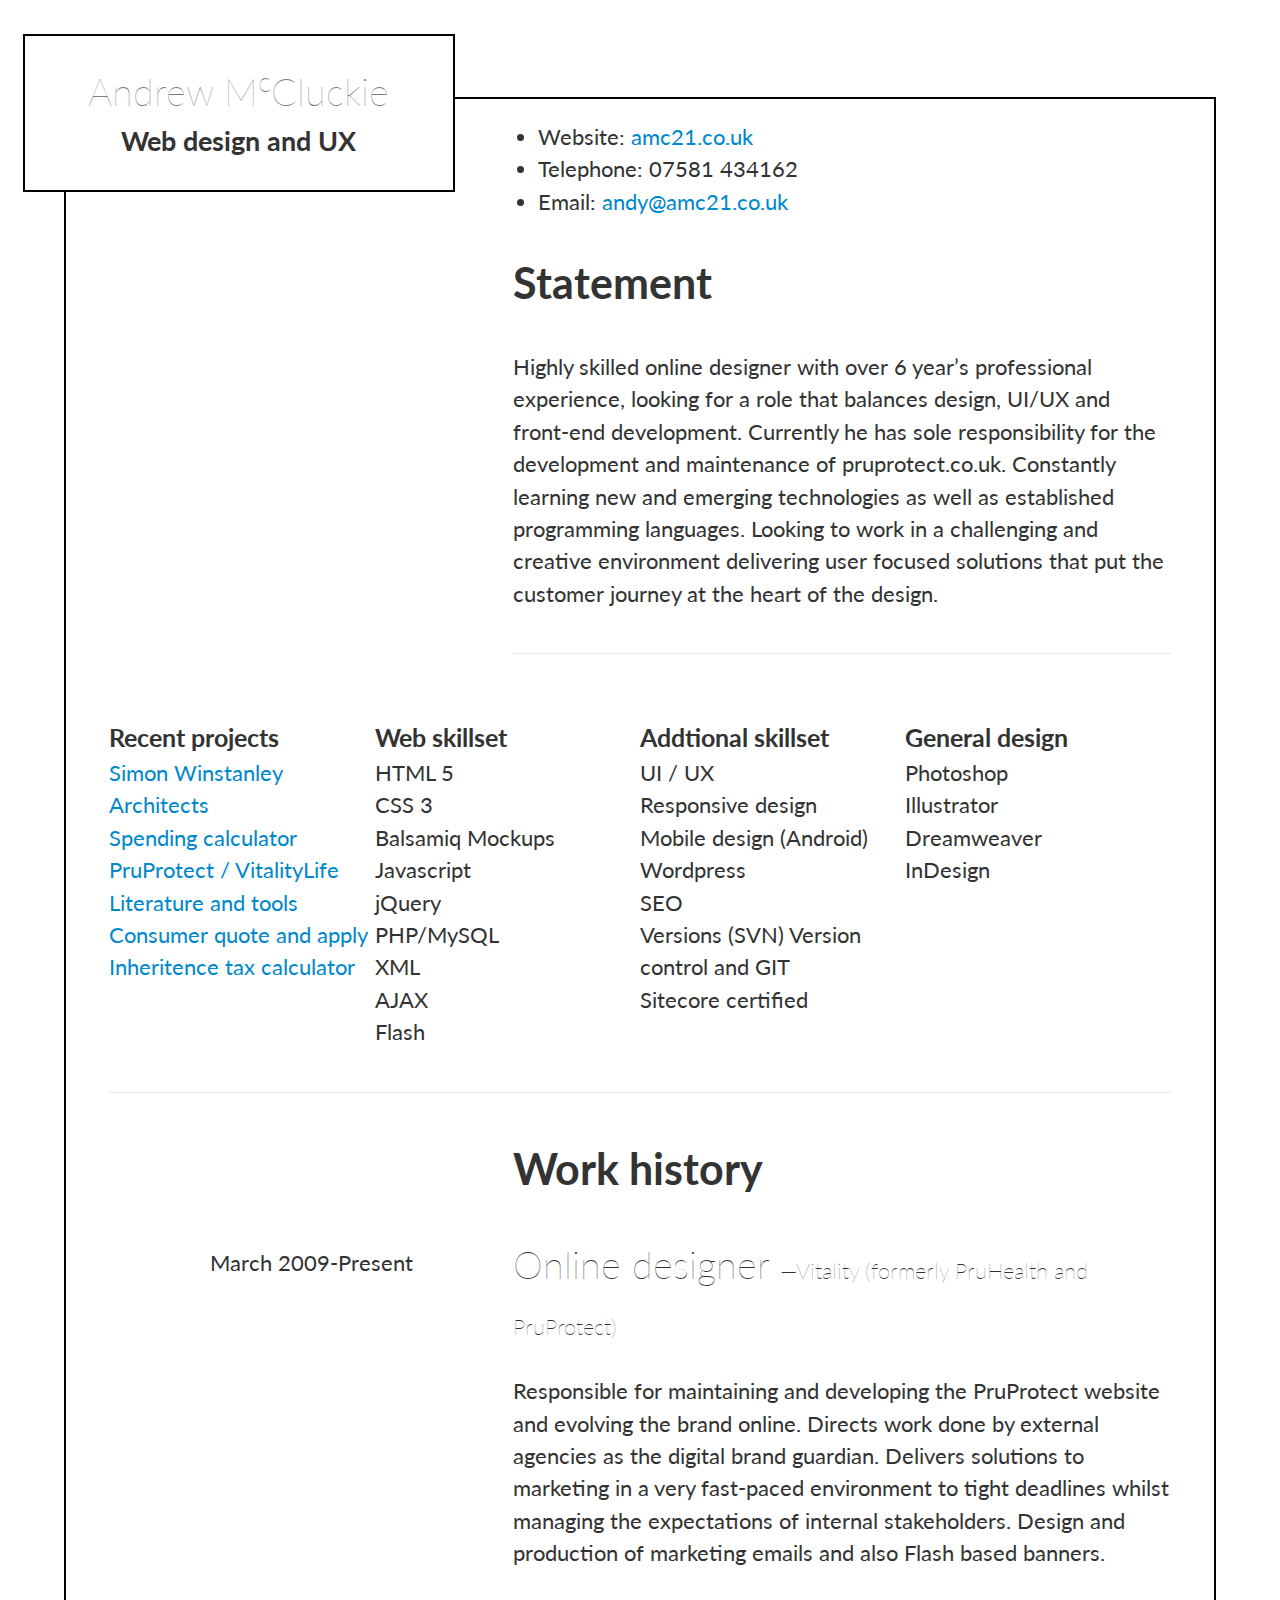
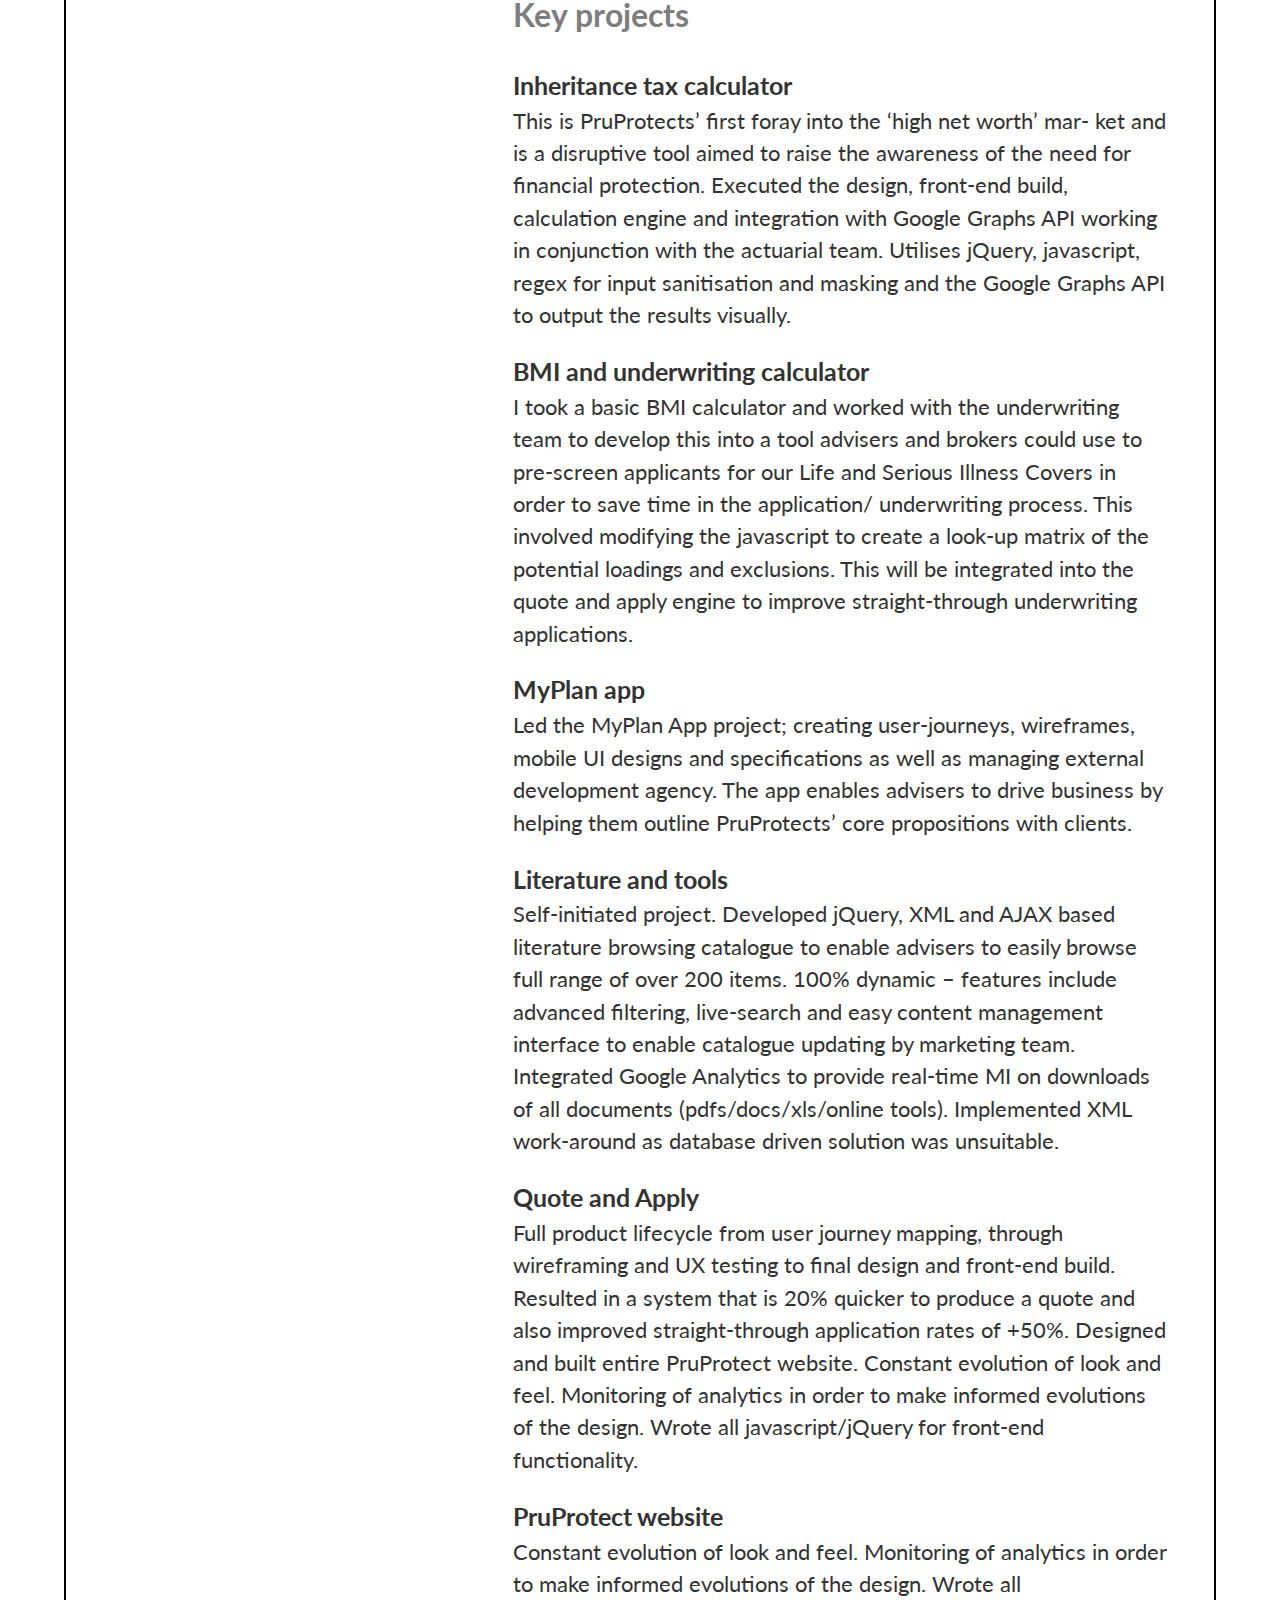
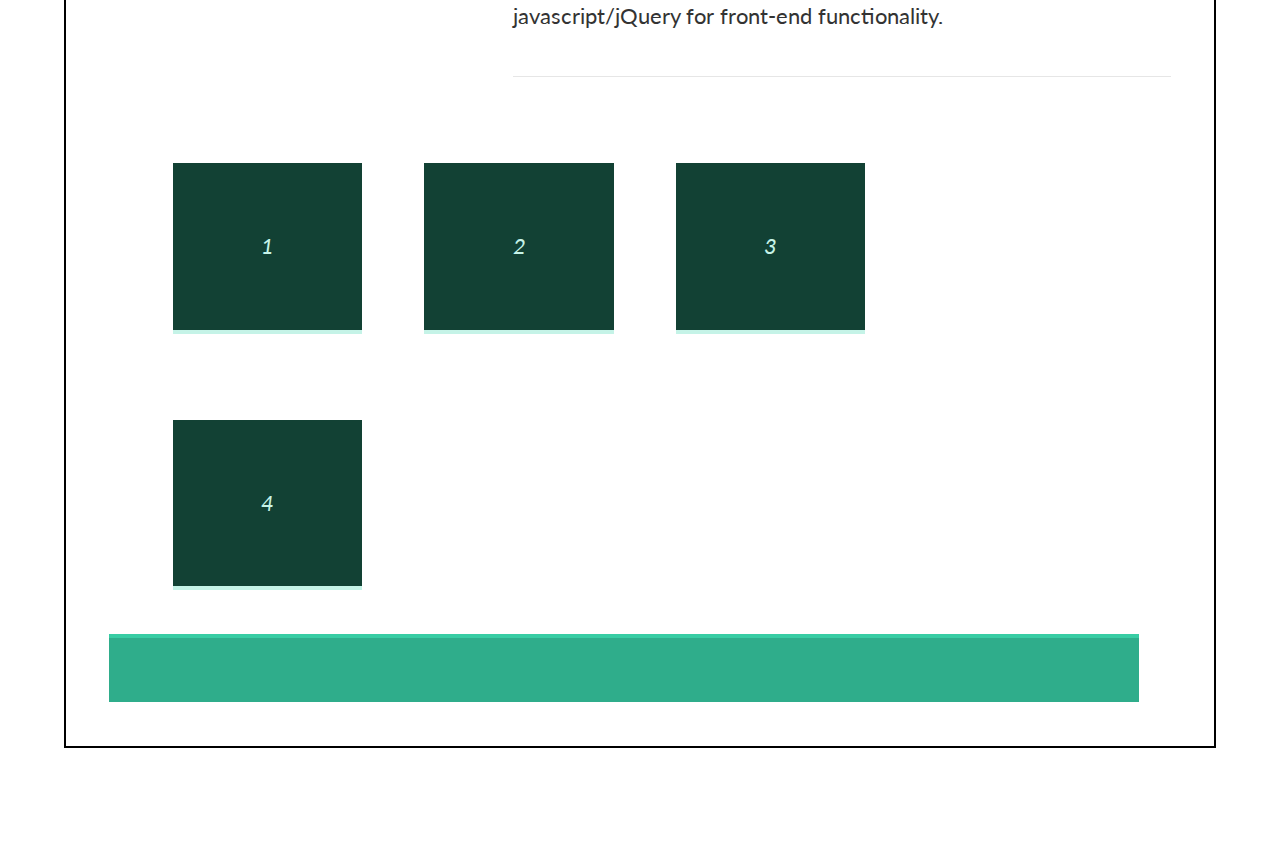
==== index.html @ 4faec01e "Init commit" ====
<!doctype html><html lang="en"><head><meta charset="utf-8" /><meta name="viewport" content="width=device-width, initial-scale=1.0" /><title>Andrew McCluckie</title><link rel="stylesheet" href="css/main.css" /></head><body><div class="wrapper">    <header>        <hgroup class="header-logo">            <h1>Andrew M<sup>c</sup>Cluckie</h1>            <h2>Web design and UX</h2>        </hgroup>        <hgroup class="header-contact">            <ul>                <li>Website: <a href="http://www.amc21.co.uk">amc21.co.uk</a></li>                <li>Telephone: 07581 434162</li>                <li>Email: <a href="mailto:andy@amc21.co.uk">andy@amc21.co.uk</a></li>            </ul>        </hgroup>    </header>        <article class="clearfix" id="main">            <article class="article-section" id="statement">            <h2>Statement</h2>            <p>Highly skilled online designer with over 6 year’s professional experience, looking for a role that balances design, UI/UX and front-end development. Currently he has sole responsibility forthe development and maintenance of pruprotect.co.uk. Constantly learning new and emerging technologies as well as established programming languages. Looking to work in a challenging and creative environment delivering user focused solutions that put the customer journey at the heart of the design.</p>        </article>        <!--END STATEMENT-->                <article class="article-section-full-width clearfix" id="skillset"> 			<section class="skillset-column">                <ul>                    <h3>Recent projects</h3>                    <li>                        <a href="http://simonwinstanley.com/">Simon Winstanley Architects</a>                    </li>                    <li>                        <a href="http://amc21.co.uk/spending_calculator/login.php">Spending calculator</a>                    </li>                    <li>                        <a href="pruprotect.co.uk/">PruProtect / VitalityLife</a>                    </li>                    <li>                        <a href="https://www.pruprotect.co.uk/adviser/support/literature/">Literature and tools</a>                    </li>                    <li>                        <a href="https://www.pruprotect.co.uk/PruProtectOnline/quote/">Consumer quote and apply</a>                    </li>                    <li>                        <a href="https://www.pruprotect.co.uk/iht-calculator/">Inheritence tax calculator</a>                    </li>                </ul>			</section>                        <section class="skillset-column">                <ul id="webskills">                   	<h3>Web skillset</h3>                    <li>HTML 5</li>                    <li>CSS 3</li>                    <li>Balsamiq Mockups</li>                    <li>Javascript</li>                    <li>jQuery</li>                    <li>PHP/MySQL</li>                    <li>XML</li>                    <li>AJAX</li>                    <li>Flash</li>                </ul>			</section>                                                            <section class="skillset-column">                <ul id="webskills">                   	<h3>Addtional skillset</h3>                    <li>UI / UX</li>                    <li>Responsive design</li>                    <li>Mobile design (Android)</li>                     <li>Wordpress</li>                    <li>SEO</li>                    <li>Versions (SVN) Version control and GIT</li>                     <li>Sitecore certified</li>                    </li>                </ul>			</section>            <section class="skillset-column">                <ul id="webskills">                   	<h3>General design</h3>                    <li>Photoshop</li>                    <li>Illustrator</li>                    <li>Dreamweaver</li>                    <li>InDesign</li>                 </ul>			</section>                    </article>        <!--END SKILLSET-->                <article class="article-section" id="work-history">        	<time>March 2009-Present</time>                    	<h2>Work history</h2>            <section>            	<h1>Online designer <small>&mdash;Vitality (formerly PruHealth and PruProtect)</small></h1>                <p>Responsible for maintaining and developing the PruProtect website and evolving the brand online. Directs work done by external agencies as the digital brand guardian. Deliverssolutions to marketing in a very fast-paced environment to tight deadlines whilst managing the expectations of internal stakeholders. Design and production of marketing emails and also Flash based banners.</p>			</section>                        <section>				<h2>Key projects</h2>                <h3>Inheritance tax calculator</h3>                <p>This is PruProtects’ first foray into the ‘high net worth’ mar- ket and is a disruptive tool aimed to raise the awareness of the need for financial protection. Executed the design, front-end build, calculation engine and integration with Google Graphs API working in conjunction with the actuarial team. Utilises jQuery, javascript, regex for input sanitisation and masking and the Google Graphs API to output the results visually.</p>             </section>                        <section>				<h3>BMI and underwriting calculator</h3>                <p>I took a basic BMI calculator and worked with the underwriting team to develop this into a tool advisers and brokers could use to pre-screen applicants for our Life and Serious Illness Covers in order to save time in the application/ underwriting process. This involved modifying the javascript to create a look-up matrix of the potential loadings and exclusions. This will be integrated into the quote and apply engine to improve straight-through underwriting applications.</p>            </section>                        <section>				<h3>MyPlan app</h3>                 <p>Led the MyPlan App project; creating user-journeys, wireframes, mobile UI designs and specifications as well as managing external development agency. The app enables advisers to drive business by helping them outline PruProtects’ core propositions with clients.</p>            </section>                        <section>				<h3>Literature and tools</h3>                <p>Self-initiated project. Developed jQuery, XML and AJAX based literature browsing catalogue to enable advisers to easily browse full range of over 200 items. 100% dynamic – features include advanced filtering, live-search and easy content management interface to enable catalogue updating by marketing team. Integrated Google Analytics to provide real-time MI on downloads of all documents (pdfs/docs/xls/online tools). Implemented XML work-around as database driven solution was unsuitable.</p>			</section>                        <section>				<h3>Quote and Apply</h3>                 <p>Full product lifecycle from user journey mapping, through wireframing and UX testing to final design and front-end build. Resulted in a system that is 20% quicker to produce a quote and also improved straight-through application rates of +50%.Designed and built entire PruProtect website. Constant evolution of look and feel. Monitoring of analytics in order to make informed evolutions of the design. Wrote all javascript/jQuery for front-end functionality.</p>			</section>            <section>				<h3>PruProtect website</h3>                 <p>Constant evolution of look and feel. Monitoring of analytics in order to make informed evolutions of the design. Wrote all javascript/jQuery for front-end functionality.</p>            </section>        </article>        <!--END WORK HISTORY-->            </article>        <div class="auxiliary">        <ol class="auxiliary-list">            <li class="aux-item">1</li>            <li class="aux-item">2</li>            <li class="aux-item">3</li>            <li class="aux-item">4</li>        </ol>    </div>    <div class="footer"></div></div></body></html>
---- css/main.css ----
@import url(https://fonts.googleapis.com/css?family=Lato:400,300,700,700italic,400italic);/*************************************** RESET *********************************/* {	box-sizing:border-box;	}.clearfix {  *zoom: 1;}.clearfix:before,.clearfix:after {  display: table;  content: "";  line-height: 0;}.clearfix:after {  clear: both;}.hide-text {  font: 0/0 a;  color: transparent;  text-shadow: none;  background-color: transparent;  border: 0;}.input-block-level {  display: block;  width: 100%;  min-height: 30px;  -webkit-box-sizing: border-box;  -moz-box-sizing: border-box;  box-sizing: border-box;}article,aside,details,figcaption,figure,footer,header,hgroup,nav,section {  display: block;}audio,canvas,video {  display: inline-block;  *display: inline;  *zoom: 1;}audio:not([controls]) {  display: none;}html {  font-size: 100%;  -webkit-text-size-adjust: 100%;  -ms-text-size-adjust: 100%;}a:focus {  outline: thin dotted #333;  outline: 5px auto -webkit-focus-ring-color;  outline-offset: -2px;}a:hover,a:active {  outline: 0;}sub,sup {  position: relative;  font-size: 75%;  line-height: 0;  vertical-align: baseline;}sup {  top: -0.5em;}sub {  bottom: -0.25em;}img {  max-width: 100%;  height: auto;  vertical-align: middle;  border: 0;  -ms-interpolation-mode: bicubic;}#map_canvas img {  max-width: none;}button,input,select,textarea {  margin: 0;  font-size: 100%;  vertical-align: middle;}button,input {  *overflow: visible;  line-height: normal;}button::-moz-focus-inner,input::-moz-focus-inner {  padding: 0;  border: 0;}button,input[type="button"],input[type="reset"],input[type="submit"] {  cursor: pointer;  -webkit-appearance: button;}input[type="search"] {  -webkit-box-sizing: content-box;  -moz-box-sizing: content-box;  box-sizing: content-box;  -webkit-appearance: textfield;}input[type="search"]::-webkit-search-decoration,input[type="search"]::-webkit-search-cancel-button {  -webkit-appearance: none;}textarea {  overflow: auto;  vertical-align: top;}body {  margin: 0;  font-family: Lato, Helvetica, Arial, sans-serif;  font-size: 100%;  line-height: 1.5;  color: #333333;  background: #fff;  -webkit-text-size-adjust: 100%; /* 2 */}a {  color: #0088cc;  text-decoration: none;}a:hover {  color: #005580;  text-decoration: underline;}a:active,a:hover {  outline: 0;}small {	font-size:80%;	}hr {  -moz-box-sizing: content-box;  box-sizing: content-box;  height: 0;}h1, h2, h3, h4 {	margin-top:0;}h1 {	font-size: 1.75rem; /* 28px */	font-weight:100;}	h1 small {		font-size:1rem;		}h2 {	font-size:2rem; /* 32 px */}p {	margin:0 0 1rem 0;	}.wrapper {	position:relative;	width:65rem;	margin:4.5rem auto;		border:2px solid #000;	padding:0 2rem 2rem 2rem;}header {	position:relative;	height:6rem; /* 96px */		}.header-logo {    background:#fff;    border:2px solid #000;    left: -4rem;    padding: 1.3em 1.5em;    position: absolute;    text-align: center;    top: -4rem;    width: 20rem;	z-index:100;}.header-contact {	margin-left:18rem;}.header-logo h1 {	font-size:1.75rem;		color:#7d7d7d;	margin:0;}.header-logo h2 {	font-size:1.25rem;		margin:0;}article.article-section {	width:62%;	float:right;	position:relative;}article.article-section-full-width {	width:100%;	float:right;}.article-content {	float:left;	width:56%;	padding:2rem 6% 4rem;	}.article-aside {	float:right;	width:26%;	padding:1.5rem 5% 3rem 0;	}.skillset-column ul {	padding-left:0;	list-style-type:none;	}article.article-section, article.article-section-full-width {	margin-bottom:2rem;	padding-bottom:1rem;	border-bottom:1px solid #E6E6E6;	}section h2 {	font-size:1.5rem;	color:#7d7d7d;}section h3 {	margin:0;	}.article-figure {	padding: 0 2%;	}.article-figure > img {	margin:1.5rem 0 0;	}.skillset-column {	width:25%;	float:left;}#work-history time {	position:absolute;	left:-14rem;	top:5.15rem;}.auxiliary-list {	margin:0;	padding: 0 0 0 6%;	}.auxiliary-list > li {	display:inline-block;	}.aux-item {	width:19%;	margin:2rem 5.6% 2rem 0;	padding:3.1rem 0;		background: none repeat scroll 0 0 #124134;    border-bottom: 0.2em solid #C5F3E7;    color: #C5F3E7;    font-style: italic;	text-align:center;}.footer {	width:97%;	padding:3rem 0 0 3%;	background: none repeat scroll 0 0 #2FAD8B;    border-top: 0.2rem solid #38CDA4;	}@media screen and (max-width: 43em) {	.wrapper {		margin-top:10rem;		}		.header-logo {		width:110%;		position:relative;		top:-9rem;			left:-10%;		margin-right:-10%;		display:block;	}}@media screen and (max-width: 55em) {	html {font-size:80%;}	}@media screen and (min-width: 65em) {	html {font-size:115%;}	}@media screen and (min-width: 75em) {	html {font-size:135%;}	}@media screen and (max-width: 92em) {	.wrapper {		width:90%		}}
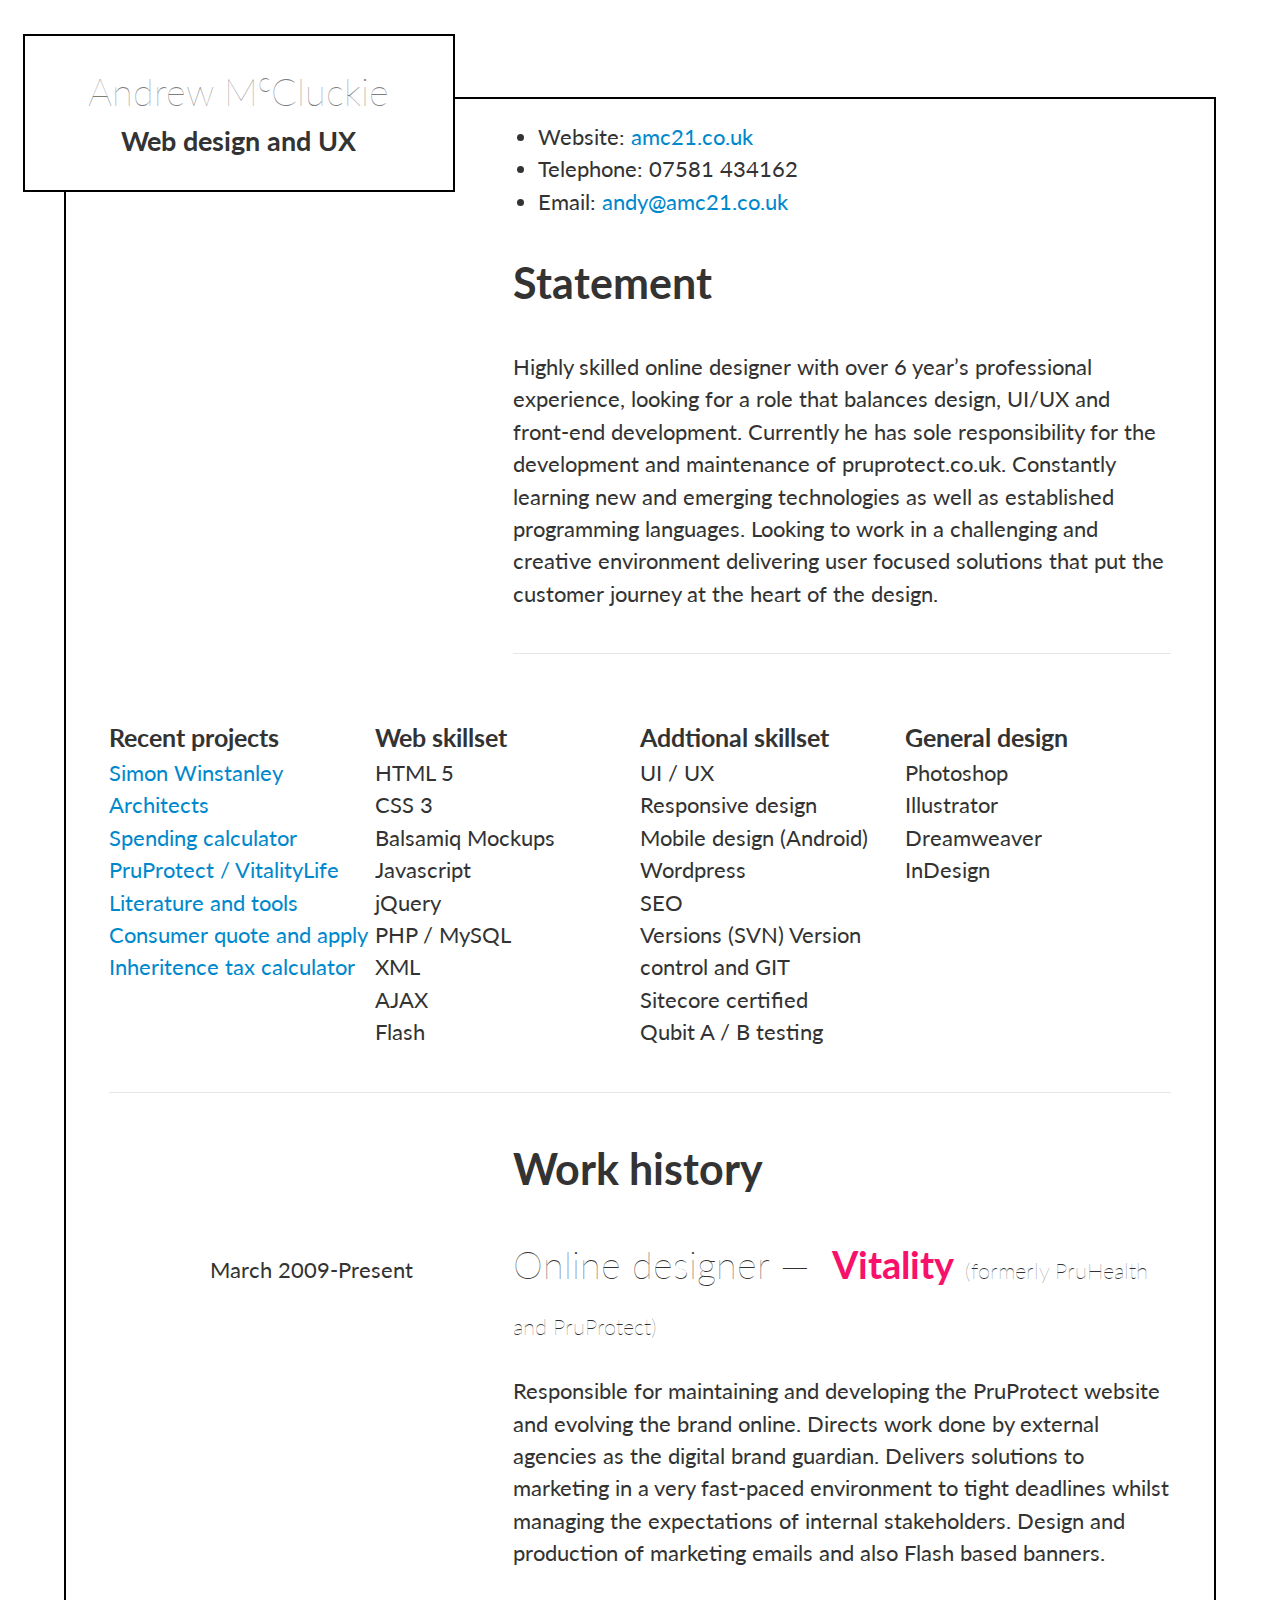
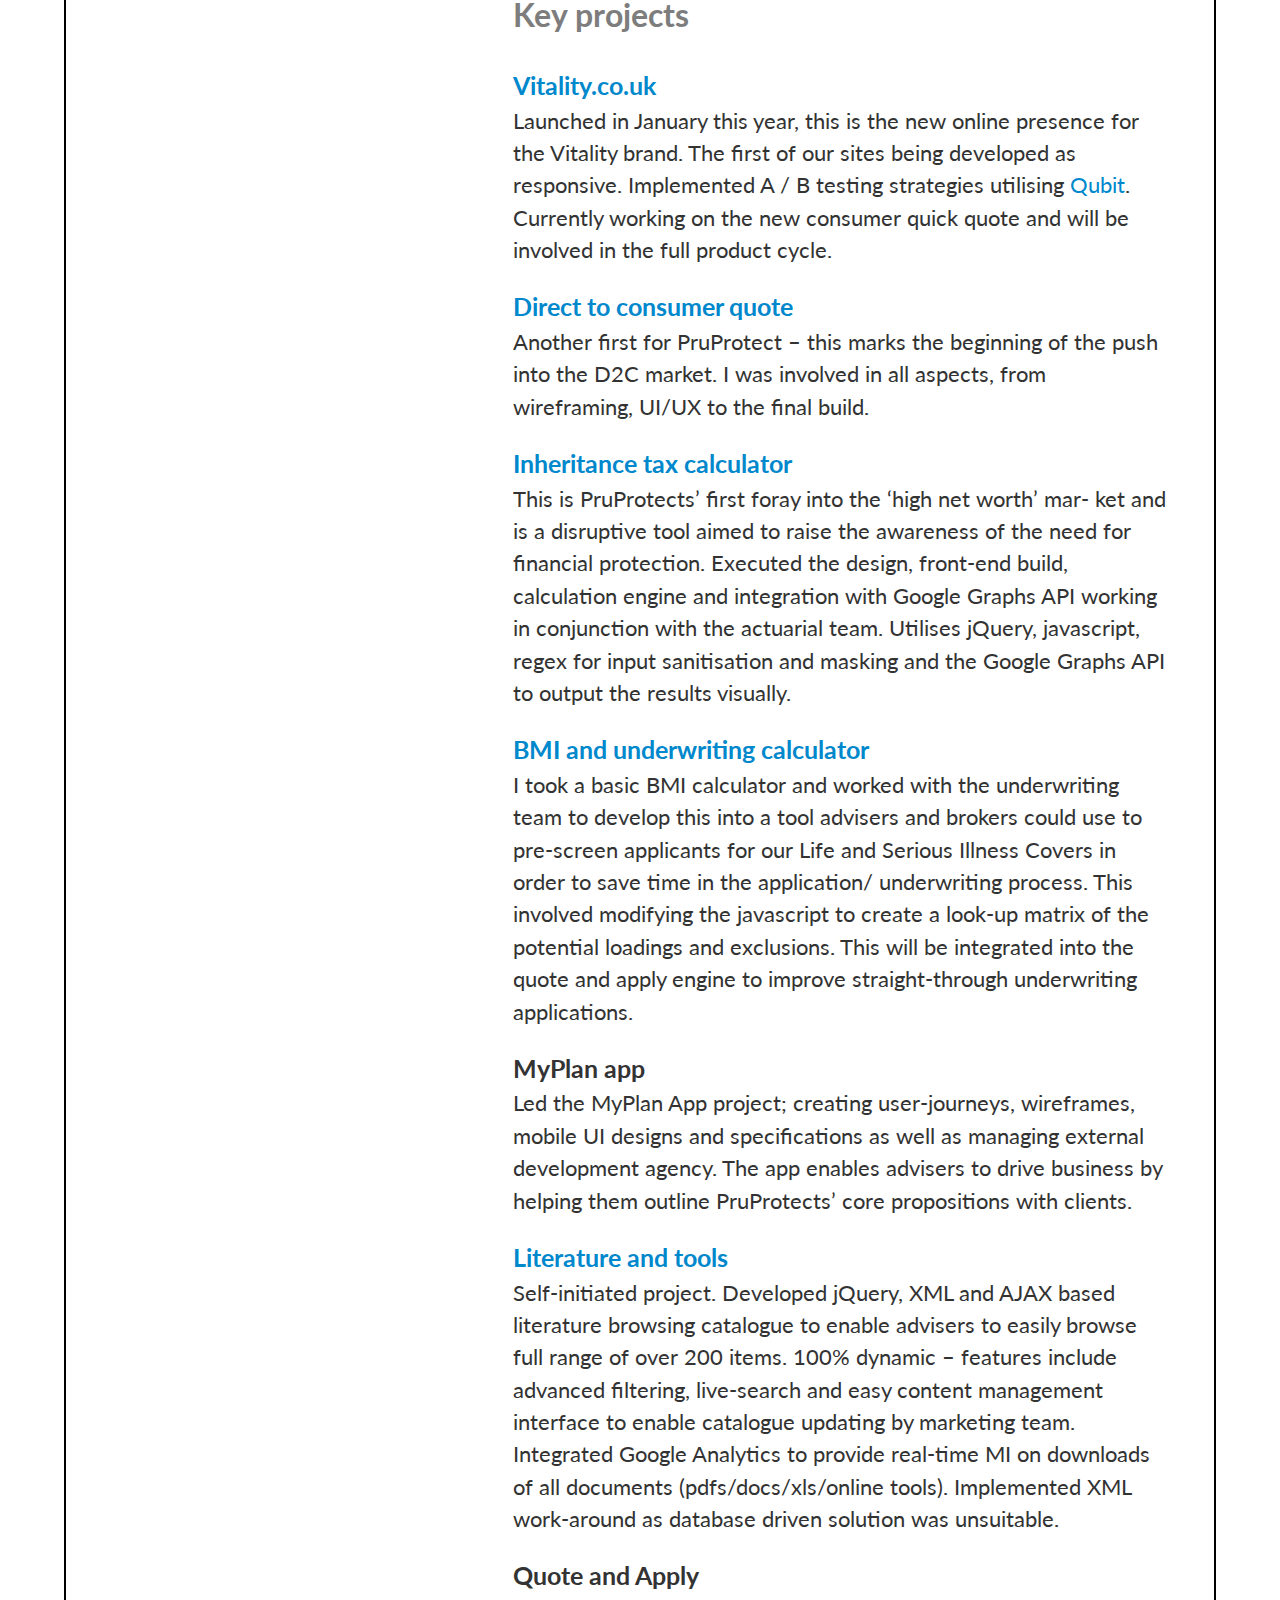
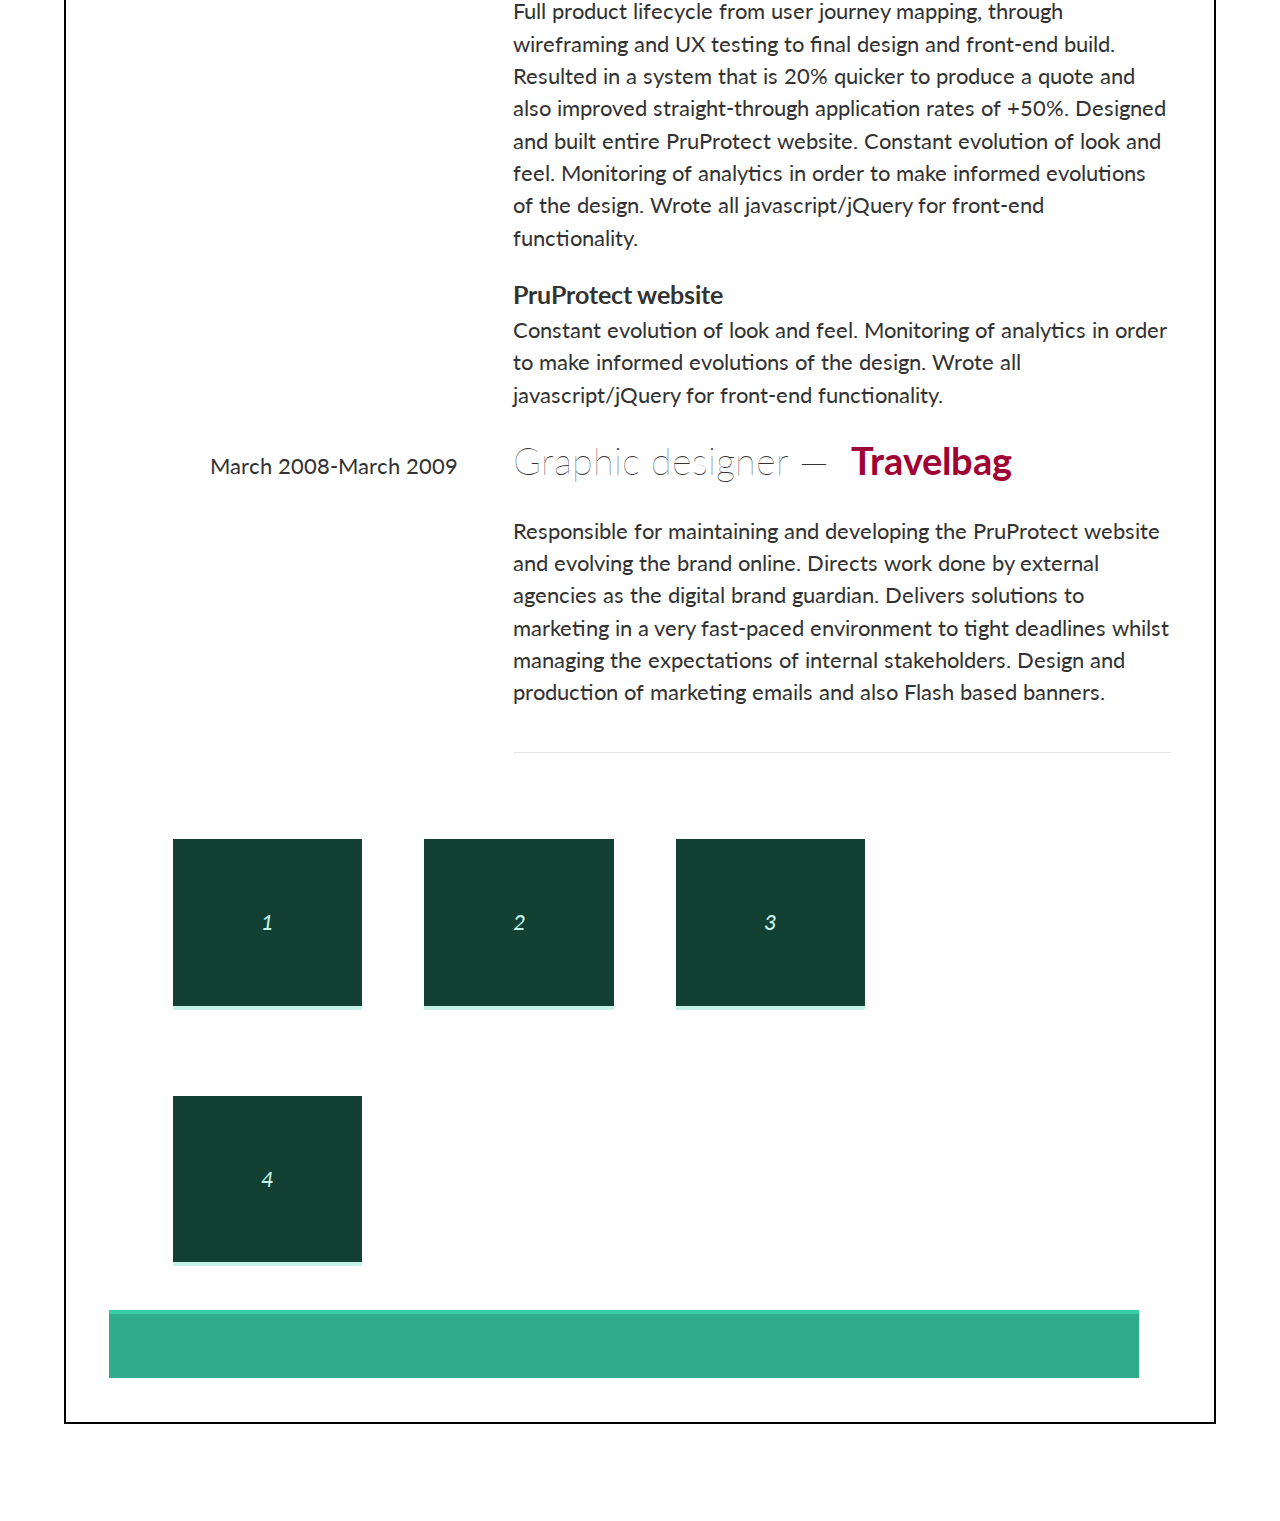
==== commit 892bbe61: "Updated styles" ====
--- a/index.html
+++ b/index.html
@@ -64,7 +64,7 @@
                     <li>Balsamiq Mockups</li>                     <li>Javascript</li>                     <li>jQuery</li>-                    <li>PHP/MySQL</li>+                    <li>PHP / MySQL</li>                     <li>XML</li>                     <li>AJAX</li>                     <li>Flash</li>@@ -82,7 +82,7 @@
                     <li>SEO</li>                     <li>Versions (SVN) Version control and GIT</li>                      <li>Sitecore certified</li>-                    </li>+                    <li>Qubit A / B testing</li>                 </ul> 			</section>             <section class="skillset-column">@@ -100,45 +100,62 @@
         <!--END SKILLSET-->                  <article class="article-section" id="work-history">-        	<time>March 2009-Present</time>                      	<h2>Work history</h2>-            <section>-            	<h1>Online designer <small>&mdash;Vitality (formerly PruHealth and PruProtect)</small></h1>+            <section class="job-entry">+        		<time>March 2009-Present</time>+            	<h1>Online designer &mdash; &nbsp;<span class="highlight vitality">Vitality</span> <small>(formerly PruHealth and PruProtect)</small></h1>+                <p>Responsible for maintaining and developing the PruProtect website and evolving the brand online. Directs work done by external agencies as the digital brand guardian. Delivers+solutions to marketing in a very fast-paced environment to tight deadlines whilst managing the expectations of internal stakeholders. Design and production of marketing emails and also Flash based banners.</p>+                <h2>Key projects</h2>+                <section class="job-project">+					<h3><a href="http://vitality.co.uk/">Vitality.co.uk</a></h3>+                    <p>Launched in January this year, this is the new online presence for the Vitality brand. The first of our sites being developed as responsive. Implemented A / B testing strategies utilising <a href="http://qubitproducts.com/">Qubit</a>. Currently working on the new consumer quick quote and will be involved in the full product cycle.</p>+				</section>                +                +                <section class="job-project">+					<h3><a href="https://www.pruprotect.co.uk/PruProtectOnline/quote/">Direct to consumer quote</a></h3>+                    <p>Another first for PruProtect – this marks the beginning of the push into the D2C market. I was involved in all aspects, from wireframing, UI/UX to the final build. </p>+				</section>+                                +                <section class="job-project">+                    <h3><a href="http://www.pruprotect.co.uk/iht_calculator/">Inheritance tax calculator</a></h3>+                    <p>This is PruProtects’ first foray into the ‘high net worth’ mar- ket and is a disruptive tool aimed to raise the awareness of the need for financial protection. Executed the design, front-end build, calculation engine and integration with Google Graphs API working in conjunction with the actuarial team. Utilises jQuery, javascript, regex for input sanitisation and masking and the Google Graphs API to output the results visually.</p> +                </section>+                +                <section class="job-project">+                    <h3><a href="https://www.pruprotect.co.uk/bmi_calculator/">BMI and underwriting calculator</a></h3>+                    <p>I took a basic BMI calculator and worked with the underwriting team to develop this into a tool advisers and brokers could use to pre-screen applicants for our Life and Serious Illness Covers in order to save time in the application/ underwriting process. This involved modifying the javascript to create a look-up matrix of the potential loadings and exclusions. This will be integrated into the quote and apply engine to improve straight-through underwriting applications.</p>+                </section>+                +                <section class="job-project">+                    <h3>MyPlan app</h3> +                    <p>Led the MyPlan App project; creating user-journeys, wireframes, mobile UI designs and specifications as well as managing external development agency. The app enables advisers to drive business by helping them outline PruProtects’ core propositions with clients.</p>+                </section>+                +                <section class="job-project">+                    <h3><a href="https://www.pruprotect.co.uk/adviser/literature_and_tools/">Literature and tools</a></h3>+                    <p>Self-initiated project. Developed jQuery, XML and AJAX based literature browsing catalogue to enable advisers to easily browse full range of over 200 items. 100% dynamic – features include advanced filtering, live-search and easy content management interface to enable catalogue updating by marketing team. Integrated Google Analytics to provide real-time MI on downloads of all documents (pdfs/docs/xls/online tools). Implemented XML work-around as database driven solution was unsuitable.</p>+                </section>+                +                <section class="job-project">+                    <h3>Quote and Apply</h3> +                    <p>Full product lifecycle from user journey mapping, through wireframing and UX testing to final design and front-end build. Resulted in a system that is 20% quicker to produce a quote and also improved straight-through application rates of +50%.+    Designed and built entire PruProtect website. Constant evolution of look and feel. Monitoring of analytics in order to make informed evolutions of the design. Wrote all javascript/jQuery for front-end functionality.</p>+                </section>+                <section class="job-project">+                    <h3>PruProtect website</h3> +                    <p>Constant evolution of look and feel. Monitoring of analytics in order to make informed evolutions of the design. Wrote all javascript/jQuery for front-end functionality.</p>+                </section>+			</section>+            <!--END VITALITY-->+            <section class="job-entry">+        		<time>March 2008-March 2009</time>+            	<h1>Graphic designer &mdash; &nbsp;<span class="highlight travelbag">Travelbag</span></h1>                 <p>Responsible for maintaining and developing the PruProtect website and evolving the brand online. Directs work done by external agencies as the digital brand guardian. Delivers solutions to marketing in a very fast-paced environment to tight deadlines whilst managing the expectations of internal stakeholders. Design and production of marketing emails and also Flash based banners.</p> 			</section>-            -            <section>-				<h2>Key projects</h2>-                <h3>Inheritance tax calculator</h3>-                <p>This is PruProtects’ first foray into the ‘high net worth’ mar- ket and is a disruptive tool aimed to raise the awareness of the need for financial protection. Executed the design, front-end build, calculation engine and integration with Google Graphs API working in conjunction with the actuarial team. Utilises jQuery, javascript, regex for input sanitisation and masking and the Google Graphs API to output the results visually.</p> -            </section>-            -            <section>-				<h3>BMI and underwriting calculator</h3>-                <p>I took a basic BMI calculator and worked with the underwriting team to develop this into a tool advisers and brokers could use to pre-screen applicants for our Life and Serious Illness Covers in order to save time in the application/ underwriting process. This involved modifying the javascript to create a look-up matrix of the potential loadings and exclusions. This will be integrated into the quote and apply engine to improve straight-through underwriting applications.</p>-            </section>-            -            <section>-				<h3>MyPlan app</h3> -                <p>Led the MyPlan App project; creating user-journeys, wireframes, mobile UI designs and specifications as well as managing external development agency. The app enables advisers to drive business by helping them outline PruProtects’ core propositions with clients.</p>-            </section>-            -            <section>-				<h3>Literature and tools</h3>-                <p>Self-initiated project. Developed jQuery, XML and AJAX based literature browsing catalogue to enable advisers to easily browse full range of over 200 items. 100% dynamic – features include advanced filtering, live-search and easy content management interface to enable catalogue updating by marketing team. Integrated Google Analytics to provide real-time MI on downloads of all documents (pdfs/docs/xls/online tools). Implemented XML work-around as database driven solution was unsuitable.</p>-			</section>-            -            <section>-				<h3>Quote and Apply</h3> -                <p>Full product lifecycle from user journey mapping, through wireframing and UX testing to final design and front-end build. Resulted in a system that is 20% quicker to produce a quote and also improved straight-through application rates of +50%.-Designed and built entire PruProtect website. Constant evolution of look and feel. Monitoring of analytics in order to make informed evolutions of the design. Wrote all javascript/jQuery for front-end functionality.</p>-			</section>-            <section>-				<h3>PruProtect website</h3> -                <p>Constant evolution of look and feel. Monitoring of analytics in order to make informed evolutions of the design. Wrote all javascript/jQuery for front-end functionality.</p>-            </section>+         </article>         <!--END WORK HISTORY-->         --- a/css/main.css
+++ b/css/main.css
@@ -183,6 +183,18 @@
 	margin:0 0 1rem 0;	 } +.highlight {+	font-weight:bold;	+}++.highlight.vitality {+	color:#f8116a;	+}++.highlight.travelbag {+	color:#9f0234;	+}+ .wrapper { 	position:relative; 	width:65rem;@@ -220,13 +232,13 @@
 	font-size:1.25rem;	 	margin:0; }-article.article-section {+.article-section { 	width:62%; 	float:right; 	position:relative; } -article.article-section-full-width {+.article-section-full-width { 	width:100%; 	float:right; }@@ -246,7 +258,7 @@
 	padding-left:0; 	list-style-type:none;	 }-article.article-section, article.article-section-full-width {+.article-section, .article-section-full-width { 	margin-bottom:2rem; 	padding-bottom:1rem; 	border-bottom:1px solid #E6E6E6;	@@ -260,6 +272,10 @@
 	margin:0;	 } +.job-entry {+	position:relative;	+}+ .article-figure { 	padding: 0 2%;	 }@@ -275,7 +291,7 @@
 #work-history time { 	position:absolute; 	left:-14rem;-	top:5.15rem;+	top:0.8rem; }  .auxiliary-list {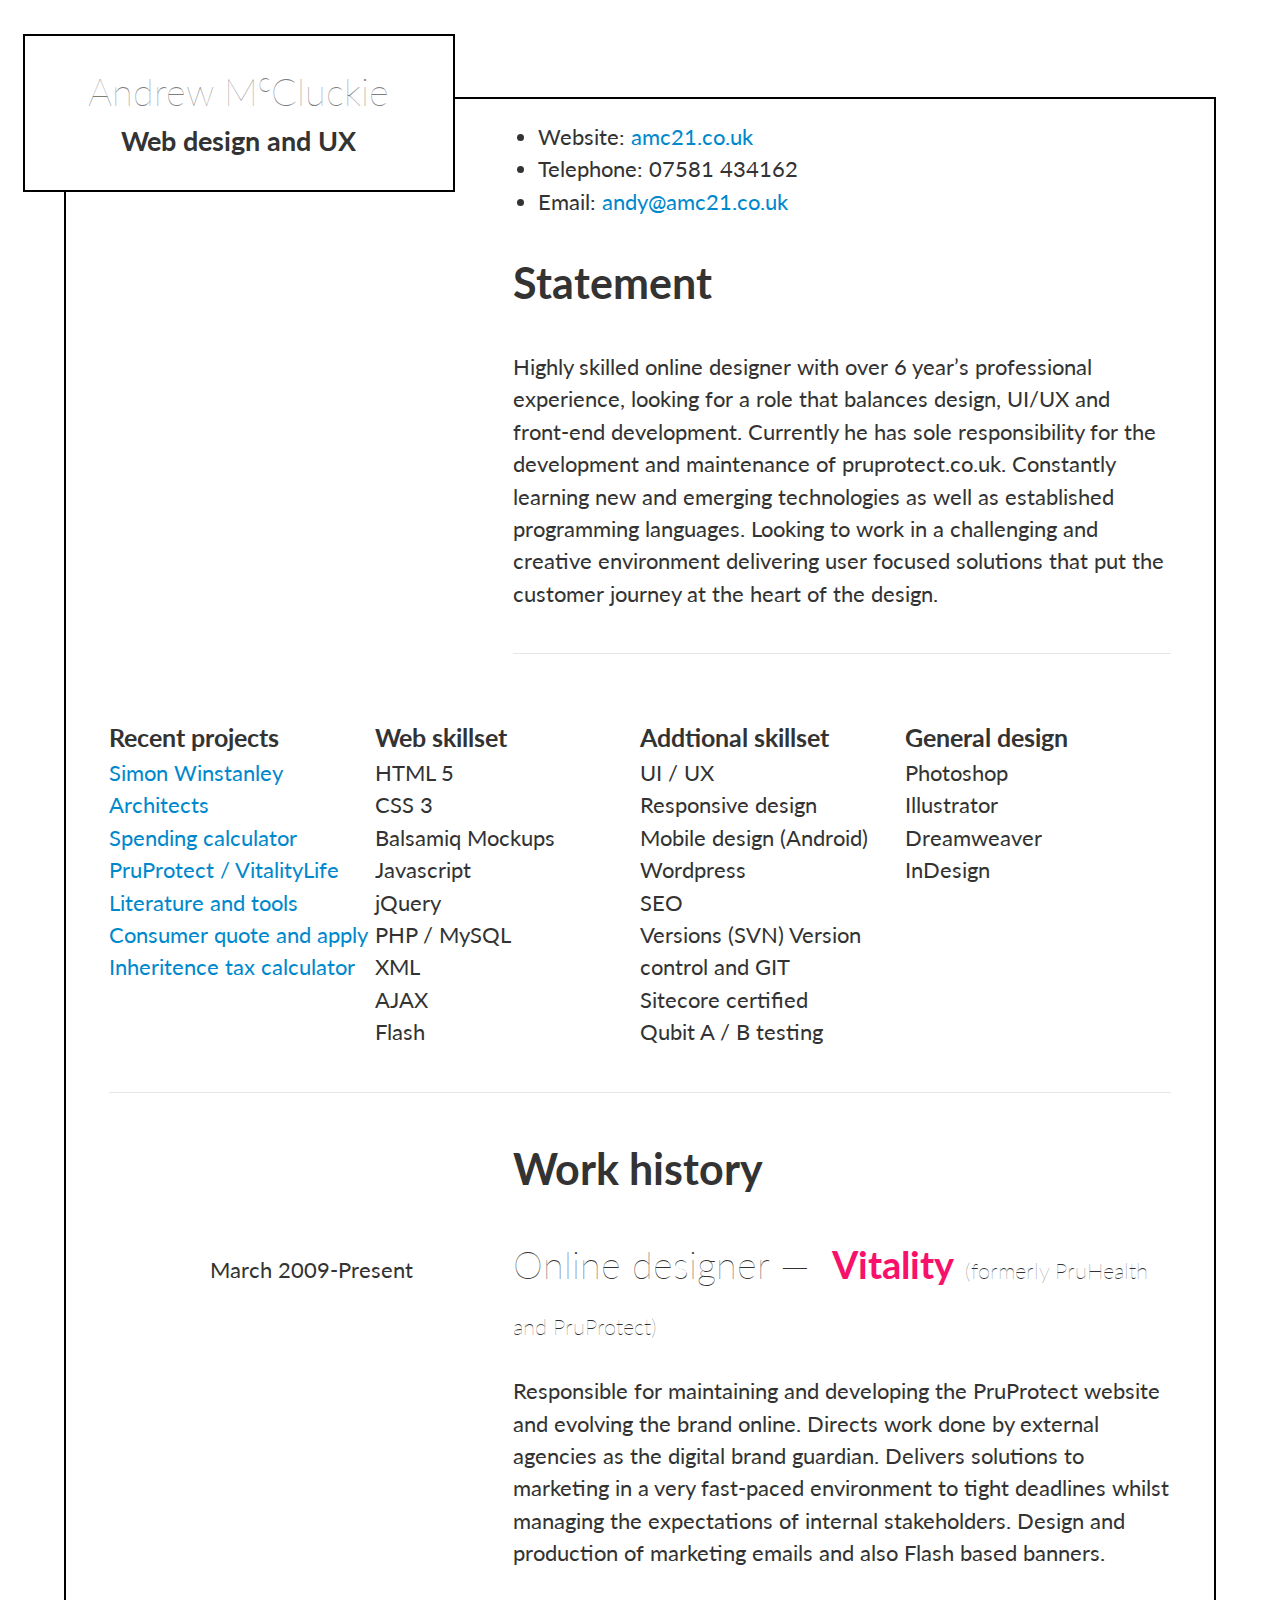
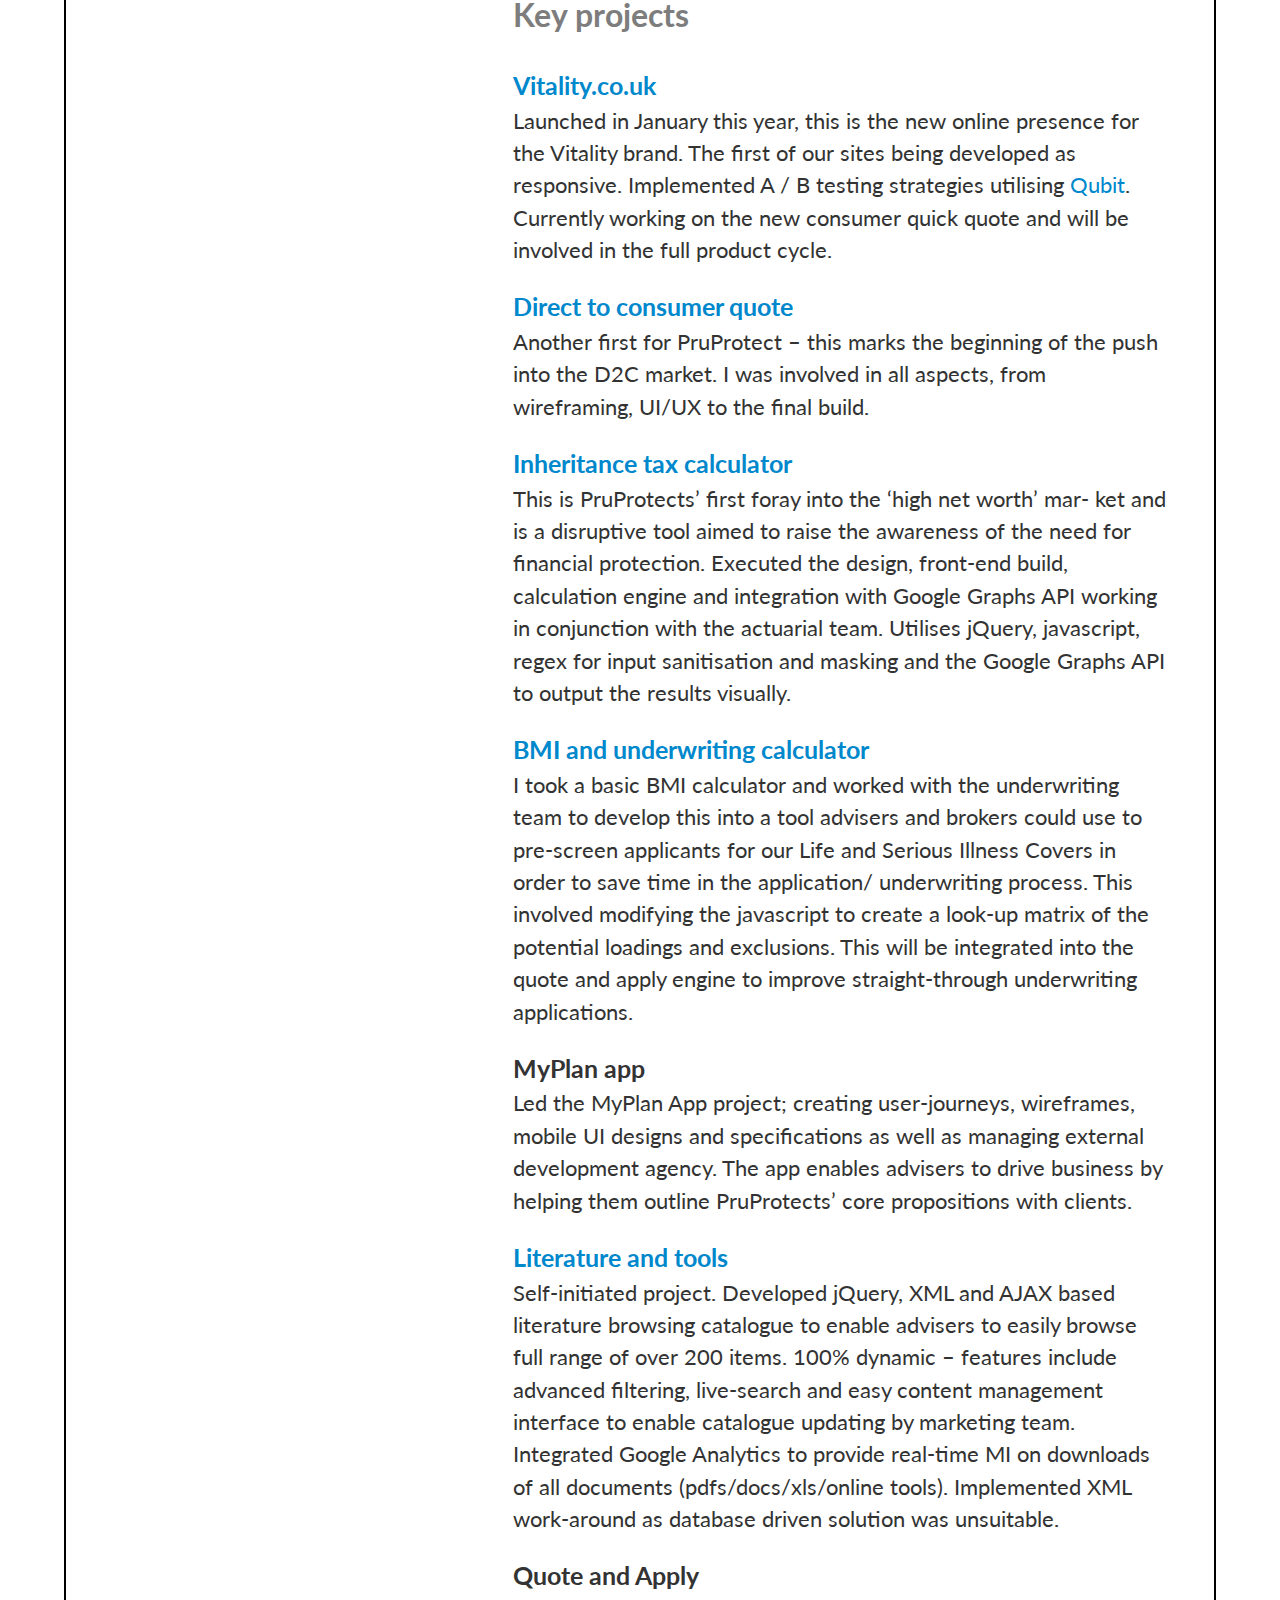
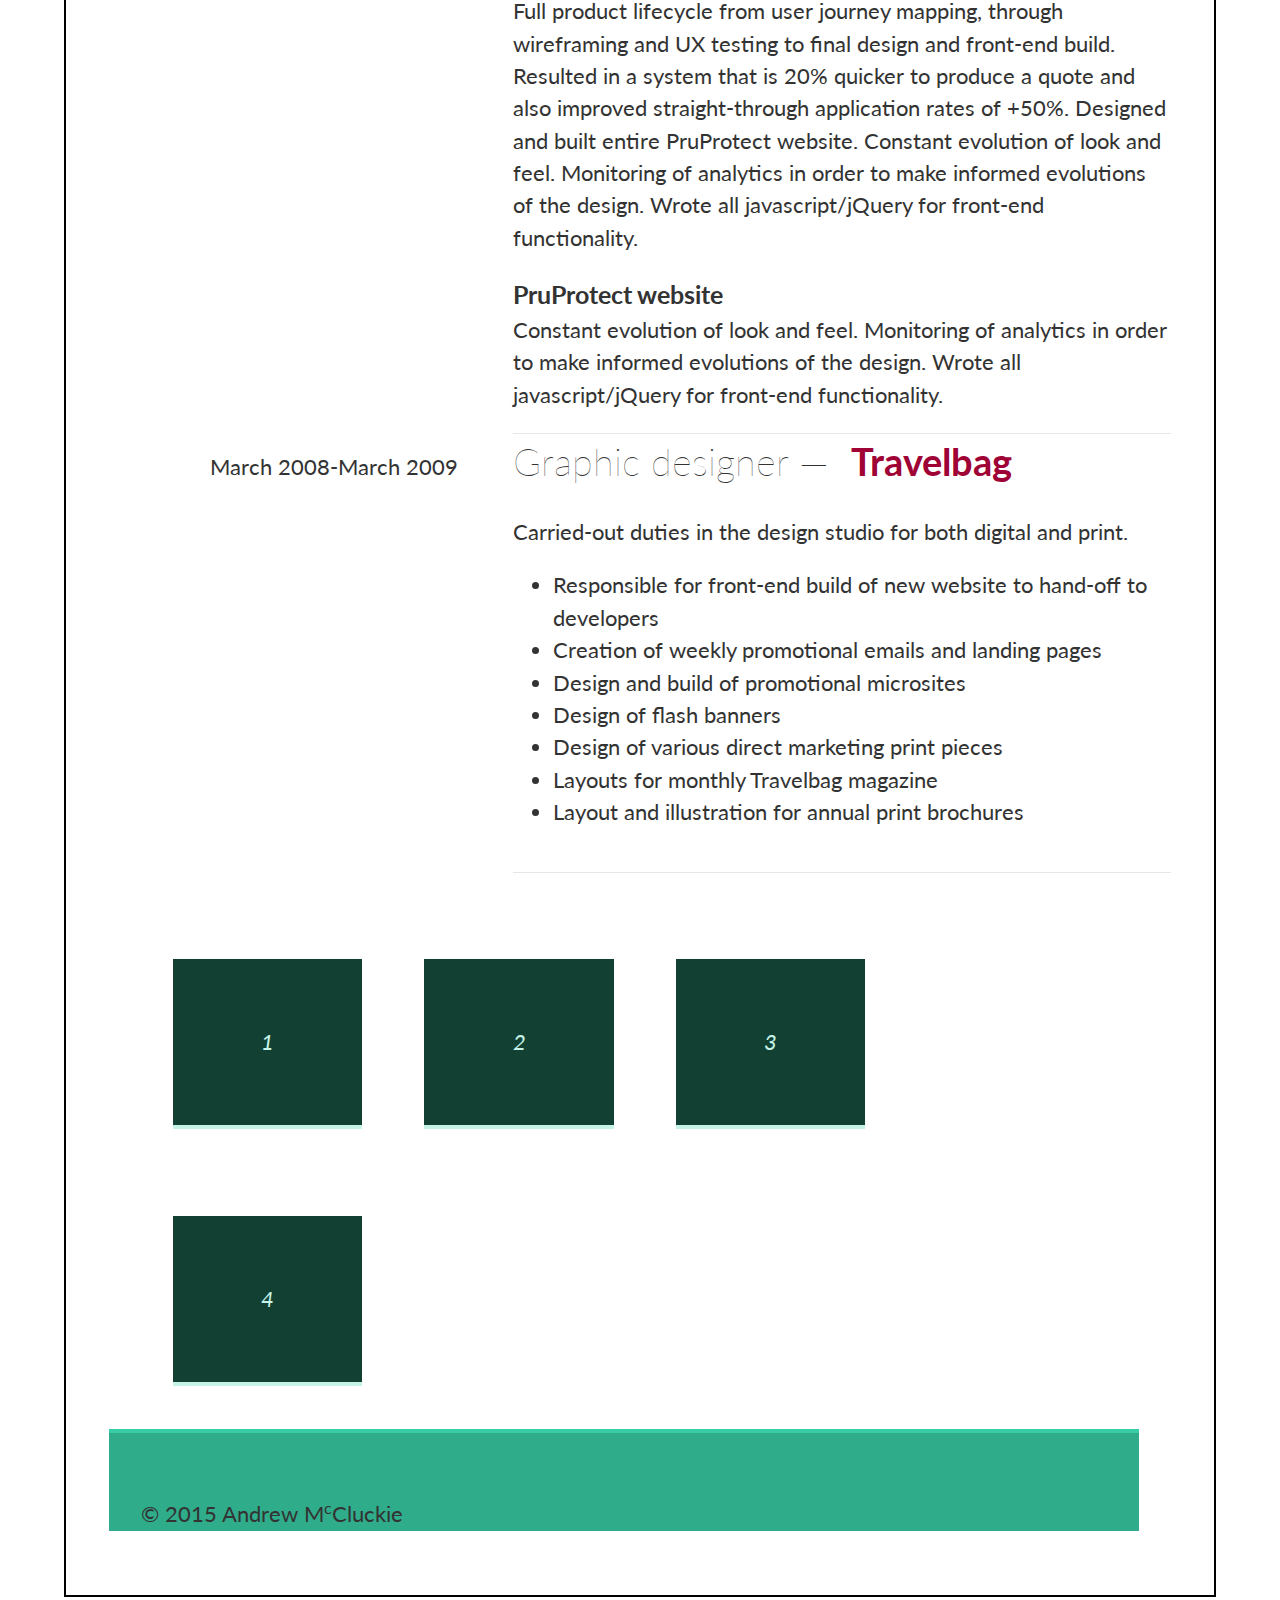
==== commit 518bdb44: "~Updated work <sections>" ====
--- a/index.html
+++ b/index.html
@@ -152,8 +152,16 @@
             <section class="job-entry">         		<time>March 2008-March 2009</time>             	<h1>Graphic designer &mdash; &nbsp;<span class="highlight travelbag">Travelbag</span></h1>-                <p>Responsible for maintaining and developing the PruProtect website and evolving the brand online. Directs work done by external agencies as the digital brand guardian. Delivers-solutions to marketing in a very fast-paced environment to tight deadlines whilst managing the expectations of internal stakeholders. Design and production of marketing emails and also Flash based banners.</p>+                <p>Carried-out duties in the design studio for both digital and print.</p>+                <ul>+                	<li>Responsible for front-end build of new website to hand-off to developers</li>+					<li>Creation of weekly promotional emails and landing pages</li>+					<li>Design and build of promotional microsites</li>+					<li>Design of flash banners</li>+					<li>Design of various direct marketing print pieces</li>+					<li>Layouts for monthly Travelbag magazine </li>+					<li>Layout and illustration for annual print brochures </li>+                </ul> 			</section>          </article>@@ -169,7 +177,9 @@
             <li class="aux-item">4</li>         </ol>     </div>-    <div class="footer"></div>+    <div class="footer">+    	<p id="copyright_notice">&copy; <span id="copy_year">2015</span> Andrew M<sup>c</sup>Cluckie</p>+    </div> </div> </body> </html>--- a/css/main.css
+++ b/css/main.css
@@ -274,6 +274,11 @@
  .job-entry { 	position:relative;	+	border-bottom:1px solid #e6e6e6+}++.job-entry:last-child {+	border-bottom:0;	 }  .article-figure {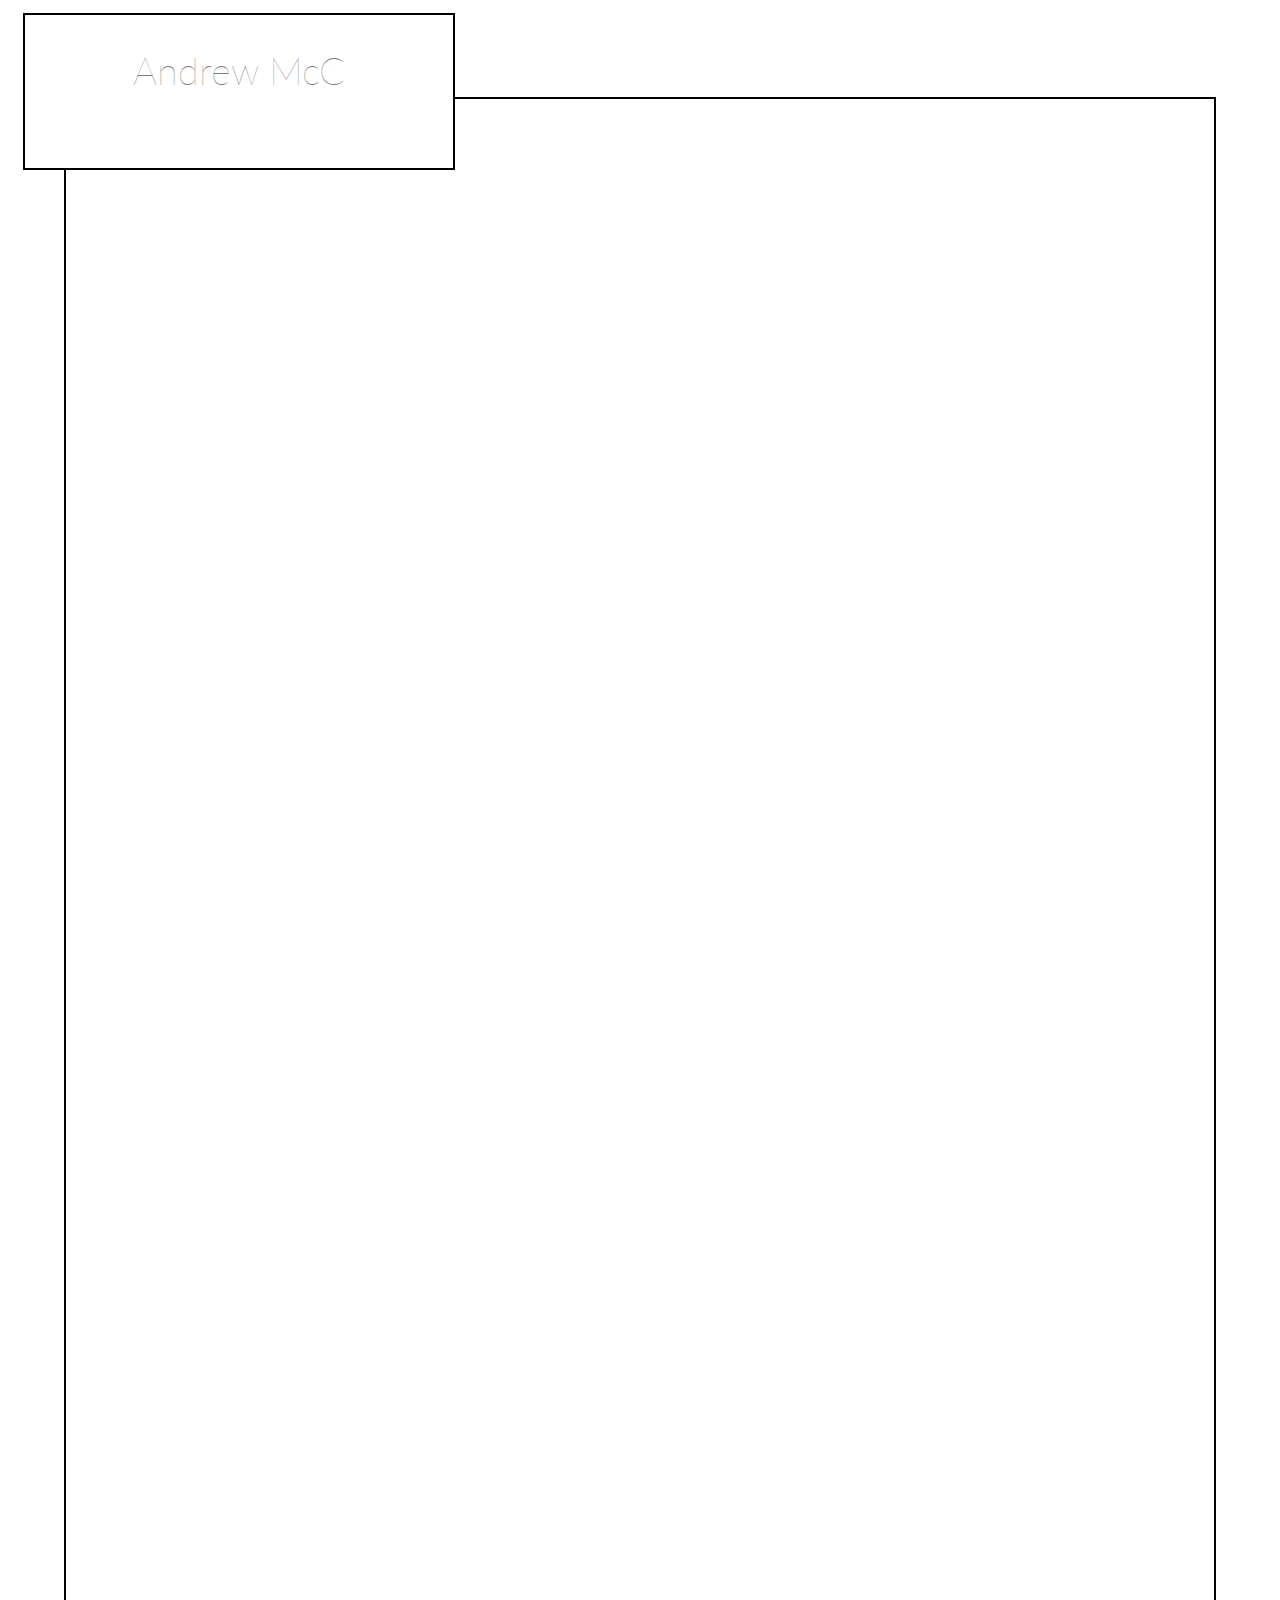
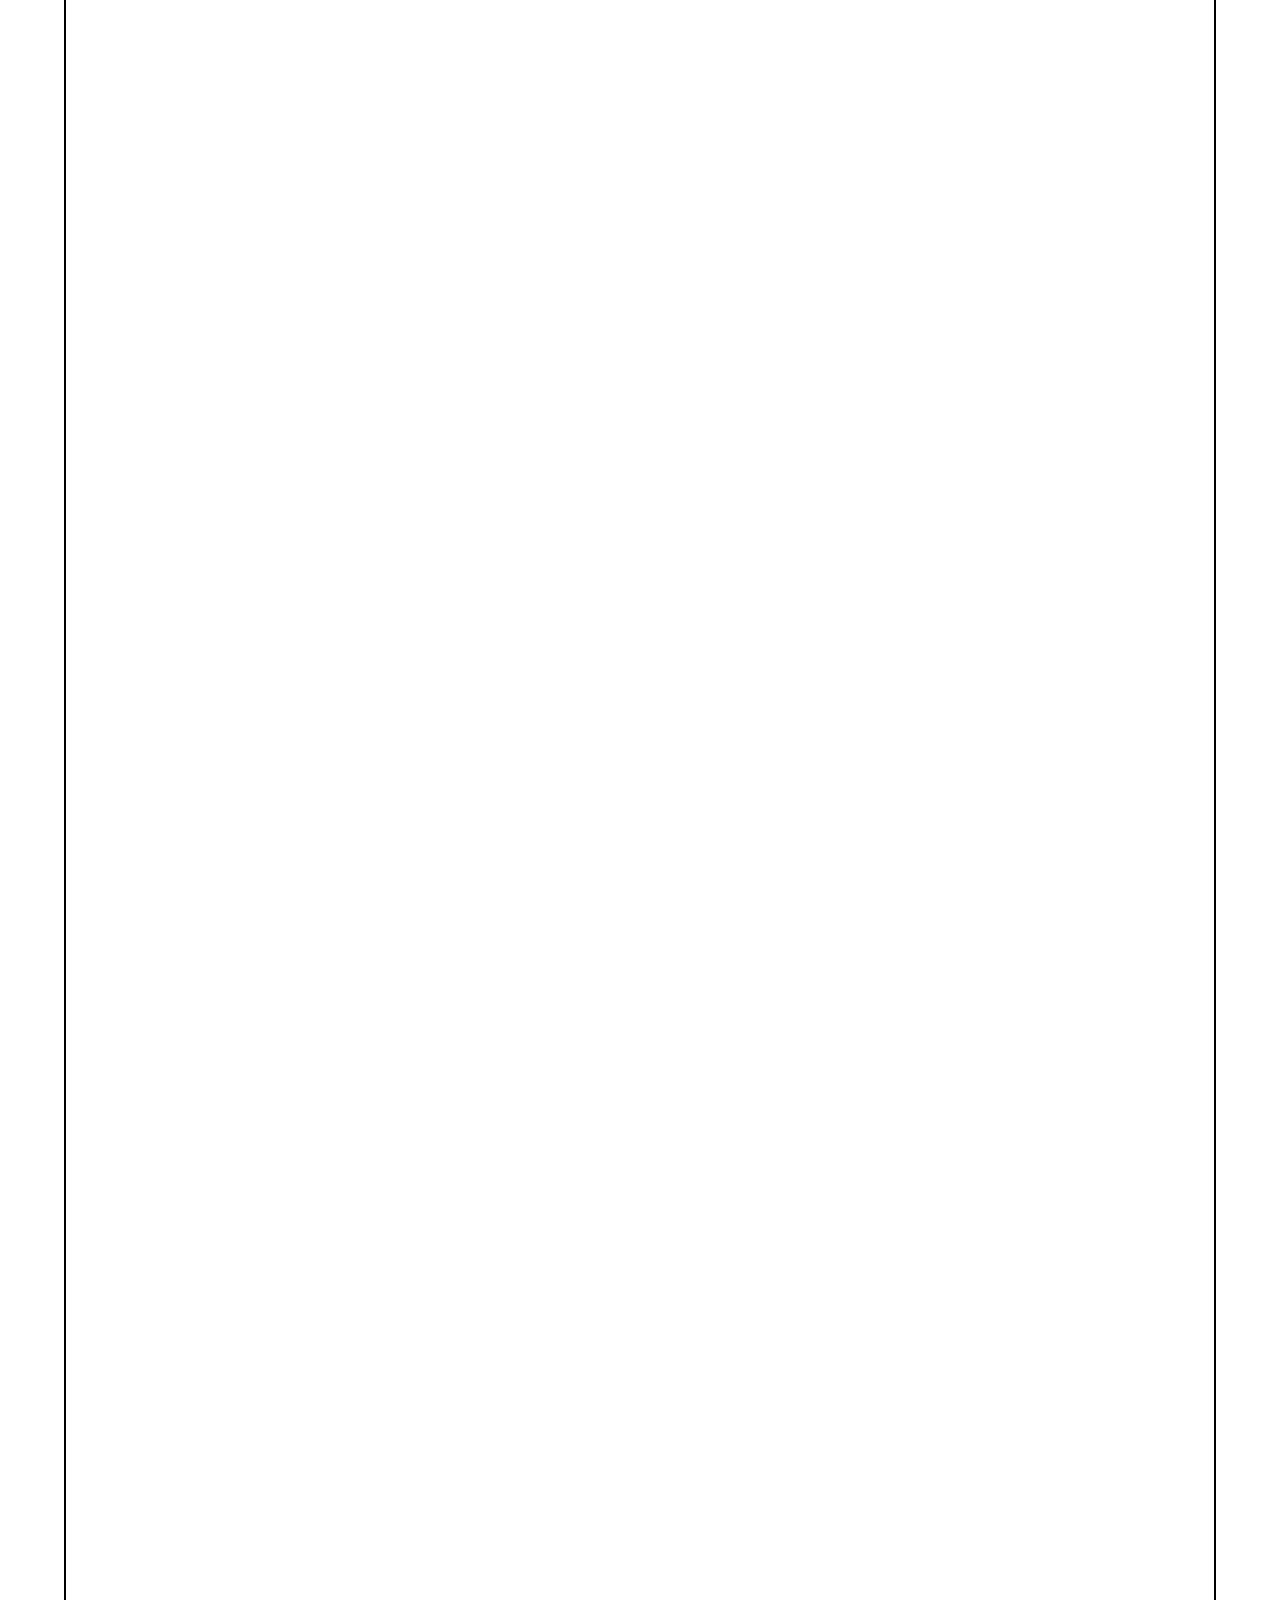
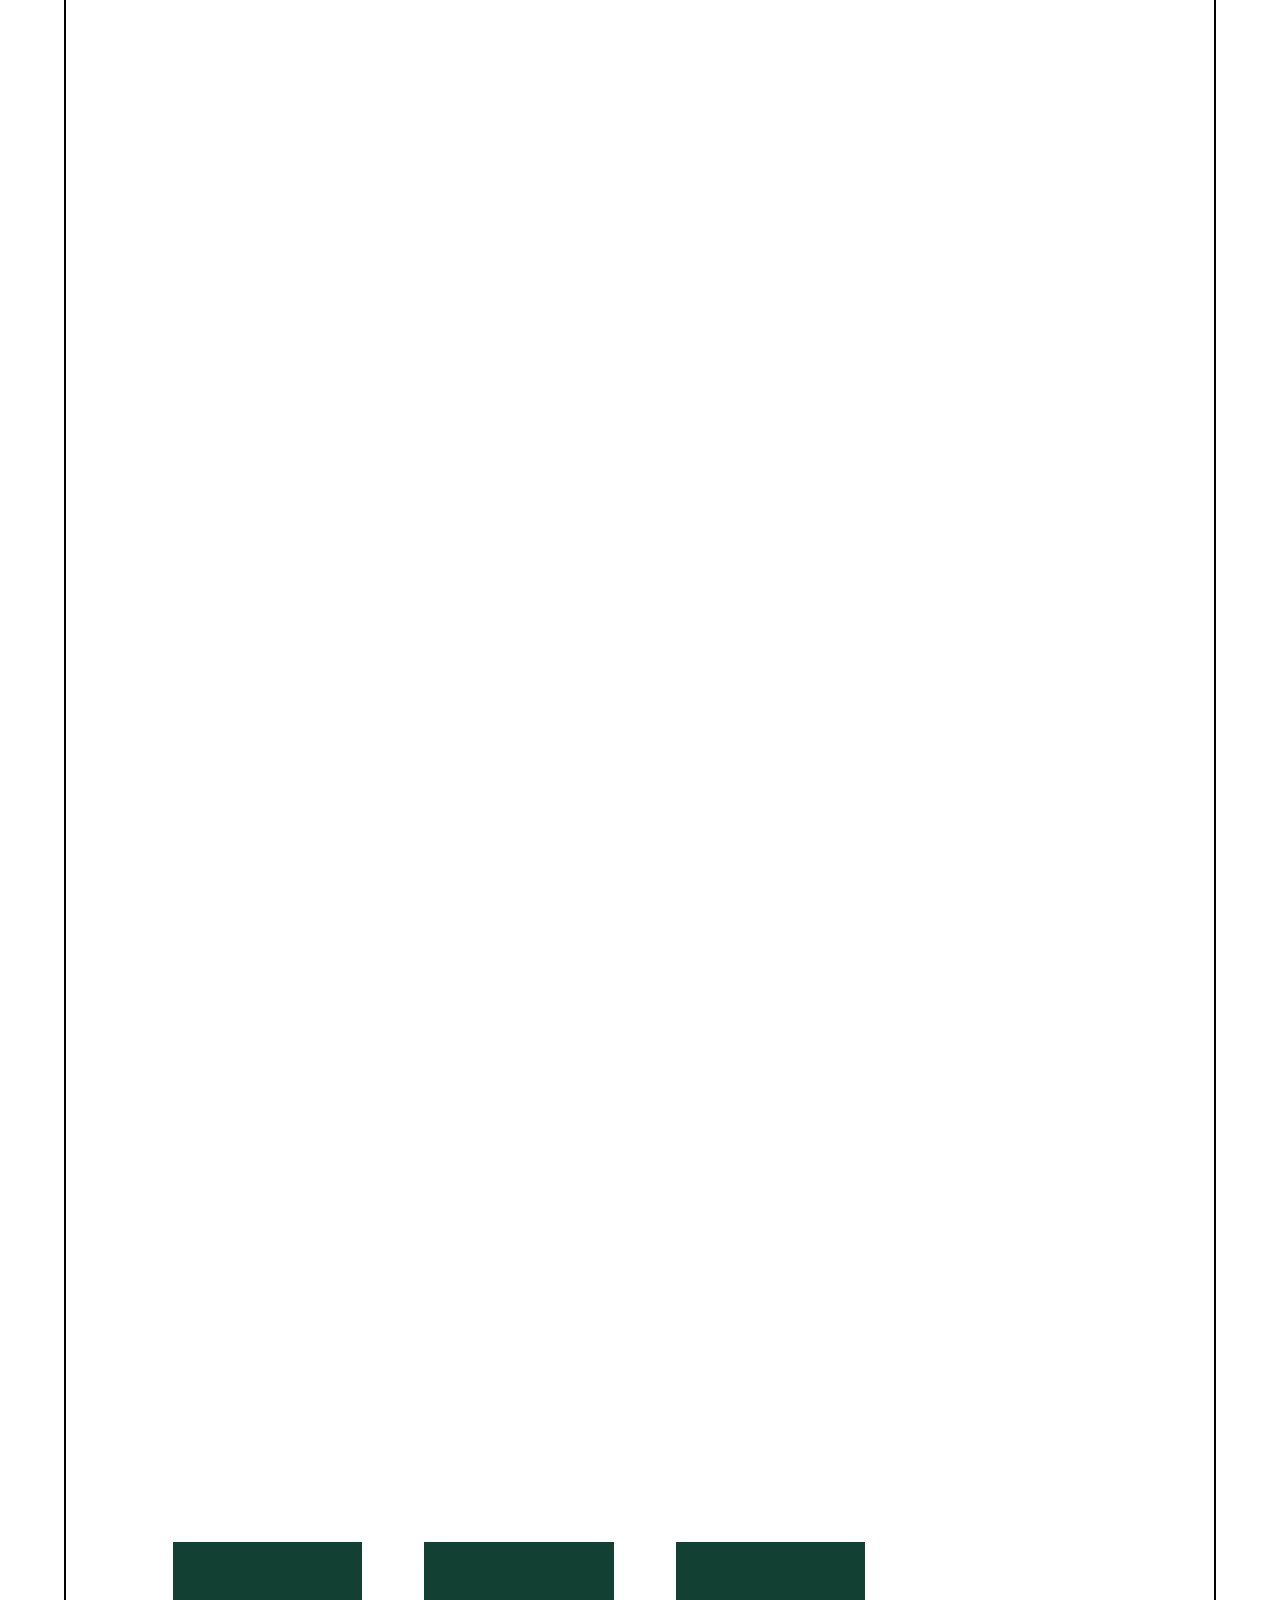
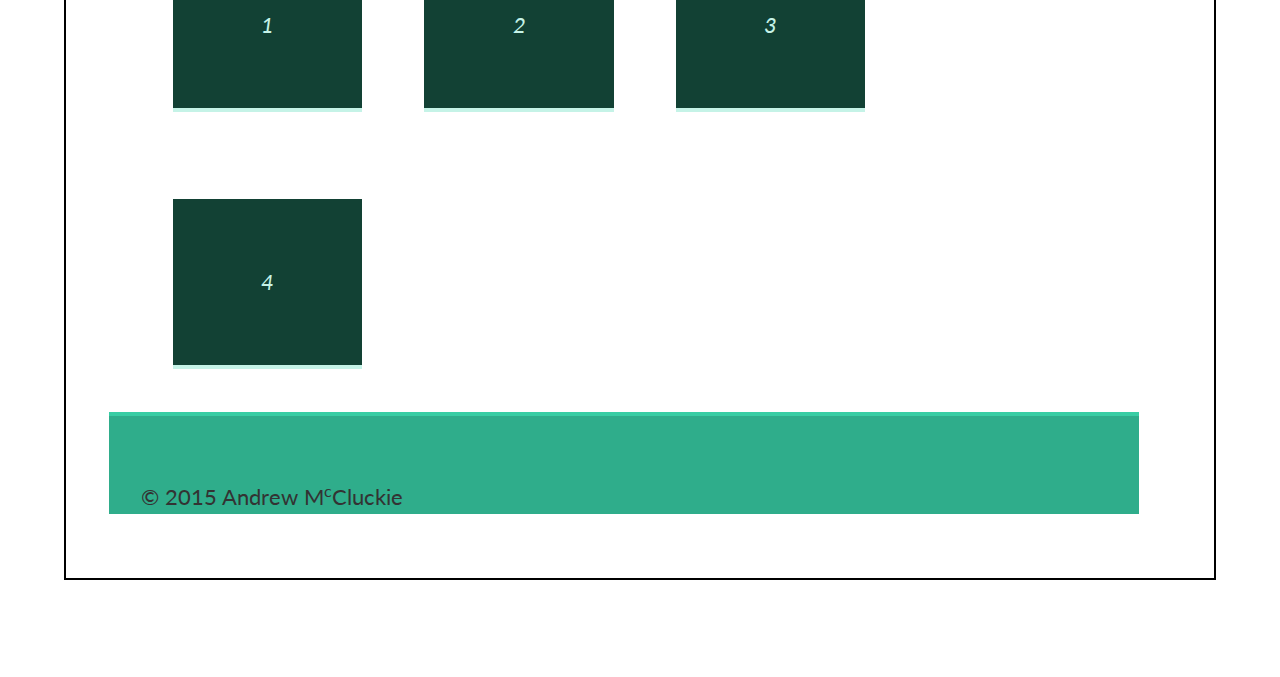
==== commit f9b605c8: "Relocated" ====
--- a/index.html
+++ b/index.html
@@ -5,18 +5,21 @@
 <meta name="viewport" content="width=device-width, initial-scale=1.0" /> <title>Andrew McCluckie</title> <link rel="stylesheet" href="css/main.css" />+<script type="text/javascript" src="js/jquery-1.9.1.js"></script>+<script type="text/javascript" src="js/main.js"></script>+ </head> <body> <div class="wrapper">     <header>         <hgroup class="header-logo">-            <h1>Andrew M<sup>c</sup>Cluckie</h1>-            <h2>Web design and UX</h2>+            <h1 id="target">Andrew M<sup>c</sup>Cluckie</h1>+            <h2>Web design and UX/UI</h2>         </hgroup>         <hgroup class="header-contact">             <ul>                 <li>Website: <a href="http://www.amc21.co.uk">amc21.co.uk</a></li>-                <li>Telephone: 07581 434162</li>+                <li><span class="hide-phone">Telephone: 07581 434162</span><span class="show-phone">Telephone: <a href="tel:07581434162">07581 434162</a></span></li>                 <li>Email: <a href="mailto:andy@amc21.co.uk">andy@amc21.co.uk</a></li>             </ul>         </hgroup>@@ -26,13 +29,13 @@
              <article class="article-section" id="statement">             <h2>Statement</h2>-            <p>Highly skilled online designer with over 6 year’s professional experience, looking for a role that balances design, UI/UX and front-end development. Currently he has sole responsibility for+            <p>Highly skilled online designer with over 6 year&rsquo;s professional experience, looking for a role that balances design, UI/UX and front-end development. Currently he has sole responsibility for the development and maintenance of pruprotect.co.uk. Constantly learning new and emerging technologies as well as established programming languages. Looking to work in a challenging and creative environment delivering user focused solutions that put the customer journey at the heart of the design.</p>         </article>         <!--END STATEMENT-->         -        <article class="article-section-full-width clearfix" id="skillset"> -			<section class="skillset-column">+        <article class="article-section-full-width clearfix" > +			<section class="skillset-column latest-projects">                 <ul>                     <h3>Recent projects</h3>                     <li>@@ -68,6 +71,11 @@
                     <li>XML</li>                     <li>AJAX</li>                     <li>Flash</li>+                    <br>+                    <br>+                    <br>+                    <br>+                    <br>                 </ul> 			</section>                         @@ -82,7 +90,7 @@
                     <li>SEO</li>                     <li>Versions (SVN) Version control and GIT</li>                      <li>Sitecore certified</li>-                    <li>Qubit A / B testing</li>+                    <li>A / B testing with <a href="http://www.qubit.com/">Qubit</a> </li>                 </ul> 			</section>             <section class="skillset-column">@@ -92,7 +100,13 @@
                     <li>Illustrator</li>                     <li>Dreamweaver</li>                     <li>InDesign</li>- +                </ul>+                <ul class="adobe-icons">+                	<li><img src="img/adobe-icon-dreamweaver.png" width="46" height="46" alt="Adobe Dreamweaver"></li>+                	<li><img src="img/adobe-icon-flash.png" width="46" height="46" alt="Adobe Flash"></li>+                	<li><img src="img/adobe-icon-photoshop.png" width="46" height="46" alt="Adobe Photoshop"></li>+                	<li><img src="img/adobe-icon-illustrator.png" width="46" height="46" alt="Adobe Illustrator"></li>+                	<li><img src="img/adobe-icon-indesign.png" width="46" height="46" alt="Adobe InDesign"></li>                 </ul> 			</section>             @@ -104,54 +118,60 @@
         	<h2>Work history</h2>             <section class="job-entry">         		<time>March 2009-Present</time>-            	<h1>Online designer &mdash; &nbsp;<span class="highlight vitality">Vitality</span> <small>(formerly PruHealth and PruProtect)</small></h1>-                <p>Responsible for maintaining and developing the PruProtect website and evolving the brand online. Directs work done by external agencies as the digital brand guardian. Delivers-solutions to marketing in a very fast-paced environment to tight deadlines whilst managing the expectations of internal stakeholders. Design and production of marketing emails and also Flash based banners.</p>+           	  <h1>Online designer &mdash; &nbsp;<span class="highlight vitality">Vitality</span> <small>(formerly PruHealth and PruProtect)</small></h1>+                <p>Responsible for maintaining and developing the PruProtect and Vitality websites and evolving the brand online as the lead online designer. Recently delivered the new, responsive version of the site. Directs work done by external agencies. Delivers solutions to marketing in a very fast - paced environment to tight deadlines whilst managing the expectations of internal stakeholders. </p>                 <h2>Key projects</h2>                 <section class="job-project">+					<h3><a href="https://www.vitality.co.uk/health-insurance/quote">Quick quote</a></h3>+                    <p> delivered the Design and build of this quote system in an extremely short time &ndash; frame. Worked on UX/UI through final designs and complete front-end build. The quote is fully responsive and built upon the latest version of Bootstrap.</p>+                    <a href="https://www.vitality.co.uk/health-insurance/quote" class="primary-button">Visit quick quote</a>+				</section>                +                +                <section class="job-project"> 					<h3><a href="http://vitality.co.uk/">Vitality.co.uk</a></h3>-                    <p>Launched in January this year, this is the new online presence for the Vitality brand. The first of our sites being developed as responsive. Implemented A / B testing strategies utilising <a href="http://qubitproducts.com/">Qubit</a>. Currently working on the new consumer quick quote and will be involved in the full product cycle.</p>+                    <p>Launched in January this year, this is the new online presence for the Vitality brand. The first of our sites being developed as responsive. Implemented A / B testing strategies utilising <a href="http://qubitproducts.com/">Qubit</a>. I am lead designer for this site and responsible for design, UX/UI and front-end code.</p>+                    <a href="http://vitality.co.uk/" class="primary-button">Visit Vitality.co.uk</a> 				</section>                                                  <section class="job-project"> 					<h3><a href="https://www.pruprotect.co.uk/PruProtectOnline/quote/">Direct to consumer quote</a></h3>                     <p>Another first for PruProtect – this marks the beginning of the push into the D2C market. I was involved in all aspects, from wireframing, UI/UX to the final build. </p>+                    <a href="https://www.pruprotect.co.uk/PruProtectOnline/quote/" class="primary-button">Visit D2C quote</a> 				</section>                                                  <section class="job-project">                     <h3><a href="http://www.pruprotect.co.uk/iht_calculator/">Inheritance tax calculator</a></h3>-                    <p>This is PruProtects’ first foray into the ‘high net worth’ mar- ket and is a disruptive tool aimed to raise the awareness of the need for financial protection. Executed the design, front-end build, calculation engine and integration with Google Graphs API working in conjunction with the actuarial team. Utilises jQuery, javascript, regex for input sanitisation and masking and the Google Graphs API to output the results visually.</p> -                </section>-                -                <section class="job-project">-                    <h3><a href="https://www.pruprotect.co.uk/bmi_calculator/">BMI and underwriting calculator</a></h3>-                    <p>I took a basic BMI calculator and worked with the underwriting team to develop this into a tool advisers and brokers could use to pre-screen applicants for our Life and Serious Illness Covers in order to save time in the application/ underwriting process. This involved modifying the javascript to create a look-up matrix of the potential loadings and exclusions. This will be integrated into the quote and apply engine to improve straight-through underwriting applications.</p>+                    <p>This is PruProtects&rsquo; first foray into the &lsquo;high net worth&rsquo; market and is a disruptive tool aimed to raise the awareness of the need for financial protection. Executed the design, front-end build, calculation engine and integration with Google Graphs API working in conjunction with the actuarial team. Utilises jQuery, javascript, regex for input sanitisation and masking and the Google Graphs API to output the results visually.</p> +                    <a href="https://www.pruprotect.co.uk/iht_calculator/" class="primary-button">Visit the Inheritance tax calculator</a>                 </section>                                  <section class="job-project">                     <h3>MyPlan app</h3> -                    <p>Led the MyPlan App project; creating user-journeys, wireframes, mobile UI designs and specifications as well as managing external development agency. The app enables advisers to drive business by helping them outline PruProtects’ core propositions with clients.</p>+                    <p>Led the MyPlan App project; creating user-journeys, wireframes, mobile UI designs and specifications as well as managing external development agency. The app enables advisers to drive business by helping them outline PruProtects&rsquo; core propositions with clients.</p>                 </section>                                  <section class="job-project">                     <h3><a href="https://www.pruprotect.co.uk/adviser/literature_and_tools/">Literature and tools</a></h3>                     <p>Self-initiated project. Developed jQuery, XML and AJAX based literature browsing catalogue to enable advisers to easily browse full range of over 200 items. 100% dynamic – features include advanced filtering, live-search and easy content management interface to enable catalogue updating by marketing team. Integrated Google Analytics to provide real-time MI on downloads of all documents (pdfs/docs/xls/online tools). Implemented XML work-around as database driven solution was unsuitable.</p>+                    <a href="https://www.pruprotect.co.uk/adviser/literature_and_tools/" class="primary-button">Visit Literatire and tools</a>                 </section>                                  <section class="job-project">                     <h3>Quote and Apply</h3>                      <p>Full product lifecycle from user journey mapping, through wireframing and UX testing to final design and front-end build. Resulted in a system that is 20% quicker to produce a quote and also improved straight-through application rates of +50%.     Designed and built entire PruProtect website. Constant evolution of look and feel. Monitoring of analytics in order to make informed evolutions of the design. Wrote all javascript/jQuery for front-end functionality.</p>+                     </section>                 <section class="job-project">                     <h3>PruProtect website</h3> -                    <p>Constant evolution of look and feel. Monitoring of analytics in order to make informed evolutions of the design. Wrote all javascript/jQuery for front-end functionality.</p>+                    <p>Constant evolution of look and feel. Monitoring of analytics in order to make informed evolutions of the design. Wrote all javascript/jQuery for front-end functionality. Recently launched fully responsive version.</p>+                    <a href="https://www.pruprotect.co.uk/" class="primary-button">Visit the site</a>                 </section> 			</section>             <!--END VITALITY-->             <section class="job-entry">         		<time>March 2008-March 2009</time>-            	<h1>Graphic designer &mdash; &nbsp;<span class="highlight travelbag">Travelbag</span></h1>+           	  <h1>Graphic designer &mdash; &nbsp;<span class="highlight travelbag">Travelbag</span></h1>                 <p>Carried-out duties in the design studio for both digital and print.</p>                 <ul>                 	<li>Responsible for front-end build of new website to hand-off to developers</li>@@ -162,6 +182,7 @@
 					<li>Layouts for monthly Travelbag magazine </li> 					<li>Layout and illustration for annual print brochures </li>                 </ul>+                    <a href="http://www.travelbag.co.uk/" class="primary-button">Visit Travelbag</a> 			</section>          </article>--- a/css/main.css
+++ b/css/main.css
@@ -152,7 +152,20 @@
 a:hover {   outline: 0; }-+.primary-button {+	padding:0.5rem 1rem;+	border:2px solid #f8116a;+	color:#f8116a;+	opacity:0.5;+	transition:opacity 0.5s ease;+	transition:background 0.5s ease;+}+.primary-button:hover {+	color:#fff;+	opacity:1;+	text-decoration:none;+	background:#f8116a;+} small { 	font-size:80%;	 }@@ -220,9 +233,12 @@
 	z-index:100; } .header-contact {-	margin-left:18rem;--}+	width:62%;+	float:right;+}+	.header-contact li {+		margin-left:-2rem;	+	} .header-logo h1 { 	font-size:1.75rem;	 	color:#7d7d7d;@@ -258,6 +274,17 @@
 	padding-left:0; 	list-style-type:none;	 }+.skillset-column:nth-child(even) {+	padding-right:0;+}+	.adobe-icons li {+			width:2.5rem;+			float:left;+			margin:0 0.0625rem 0.0625rem 0.0625rem;+	}+	.adobe-icons li img {+		opacity:0.6;	+	} .article-section, .article-section-full-width { 	margin-bottom:2rem; 	padding-bottom:1rem;@@ -280,7 +307,9 @@
 .job-entry:last-child { 	border-bottom:0;	 }-+.job-project {+	margin-bottom:2rem;	+} .article-figure { 	padding: 0 2%;	 }@@ -322,22 +351,59 @@
 	background: none repeat scroll 0 0 #2FAD8B;     border-top: 0.2rem solid #38CDA4;	 }-@media screen and (max-width: 43em) {+.show-phone {+	display:none;	+}+@media (max-width: 43em) { 	.wrapper { 		margin-top:10rem;	 	} 	 	.header-logo {-		width:110%;-		position:relative;+		width:110% !important;+		position:absolute; 		top:-9rem;	 		left:-10%; 		margin-right:-10%; 		display:block; 	}+	.header-contact li {+		padding:1rem;	+	}+	.show-phone {+		display:block;+	}+	.hide-phone {+		display:none;	+	}+			.latest-projects li {+			margin-bottom:1rem;+		} } @media screen and (max-width: 55em) { 	html {font-size:80%;}	+	.wrapper {+		padding:0 1rem;	+	}+	.article-section {+		width:100%;	+	}+	.header-logo, .header-contact {+		width:100%;	+		margin:0;+		left:-1rem;+		right:-1rem;+	}+	.skillset-column {+		width:50%;+		padding-right:1rem;	+	}++	#work-history time {+		position:relative;+		left:0;+		top:0;+	} } @media screen and (min-width: 65em) { 	html {font-size:115%;}	@@ -350,3 +416,46 @@
 		width:90%	 	} }++/*********************************** ANIMATION *****************************/+@keyframes fadein {+    from {+        opacity:0;+    }+    to {+        opacity:1;+    }+}+@-moz-keyframes fadein { /* Firefox */+    from {+        opacity:0;+    }+    to {+        opacity:1;+    }+}+@-webkit-keyframes fadein { /* Safari and Chrome */+    from {+        opacity:0;+    }+    to {+        opacity:1;+    }+}++/*.header-logo h1 {+	opacity:0;+  -webkit-animation: fadein 0.6s ease-in-out 0s 1 forwards;+  	animation: fadein 0.6s ease-in-out 0s 1 forwards;+}*/+.header-logo h2 {+	opacity:0;+  -webkit-animation: fadein 0.6s ease-in-out 0.6s 1 forwards;+  	animation: fadein 0.6s ease-in-out 0.6s 1 forwards;+}++article, .header-contact {+	opacity:0;	+  -webkit-animation: fadein 0.6s ease-in-out 1.2s 1 forwards;+  	animation: fadein 0.6s ease-in-out 1.2s 1 forwards;+}